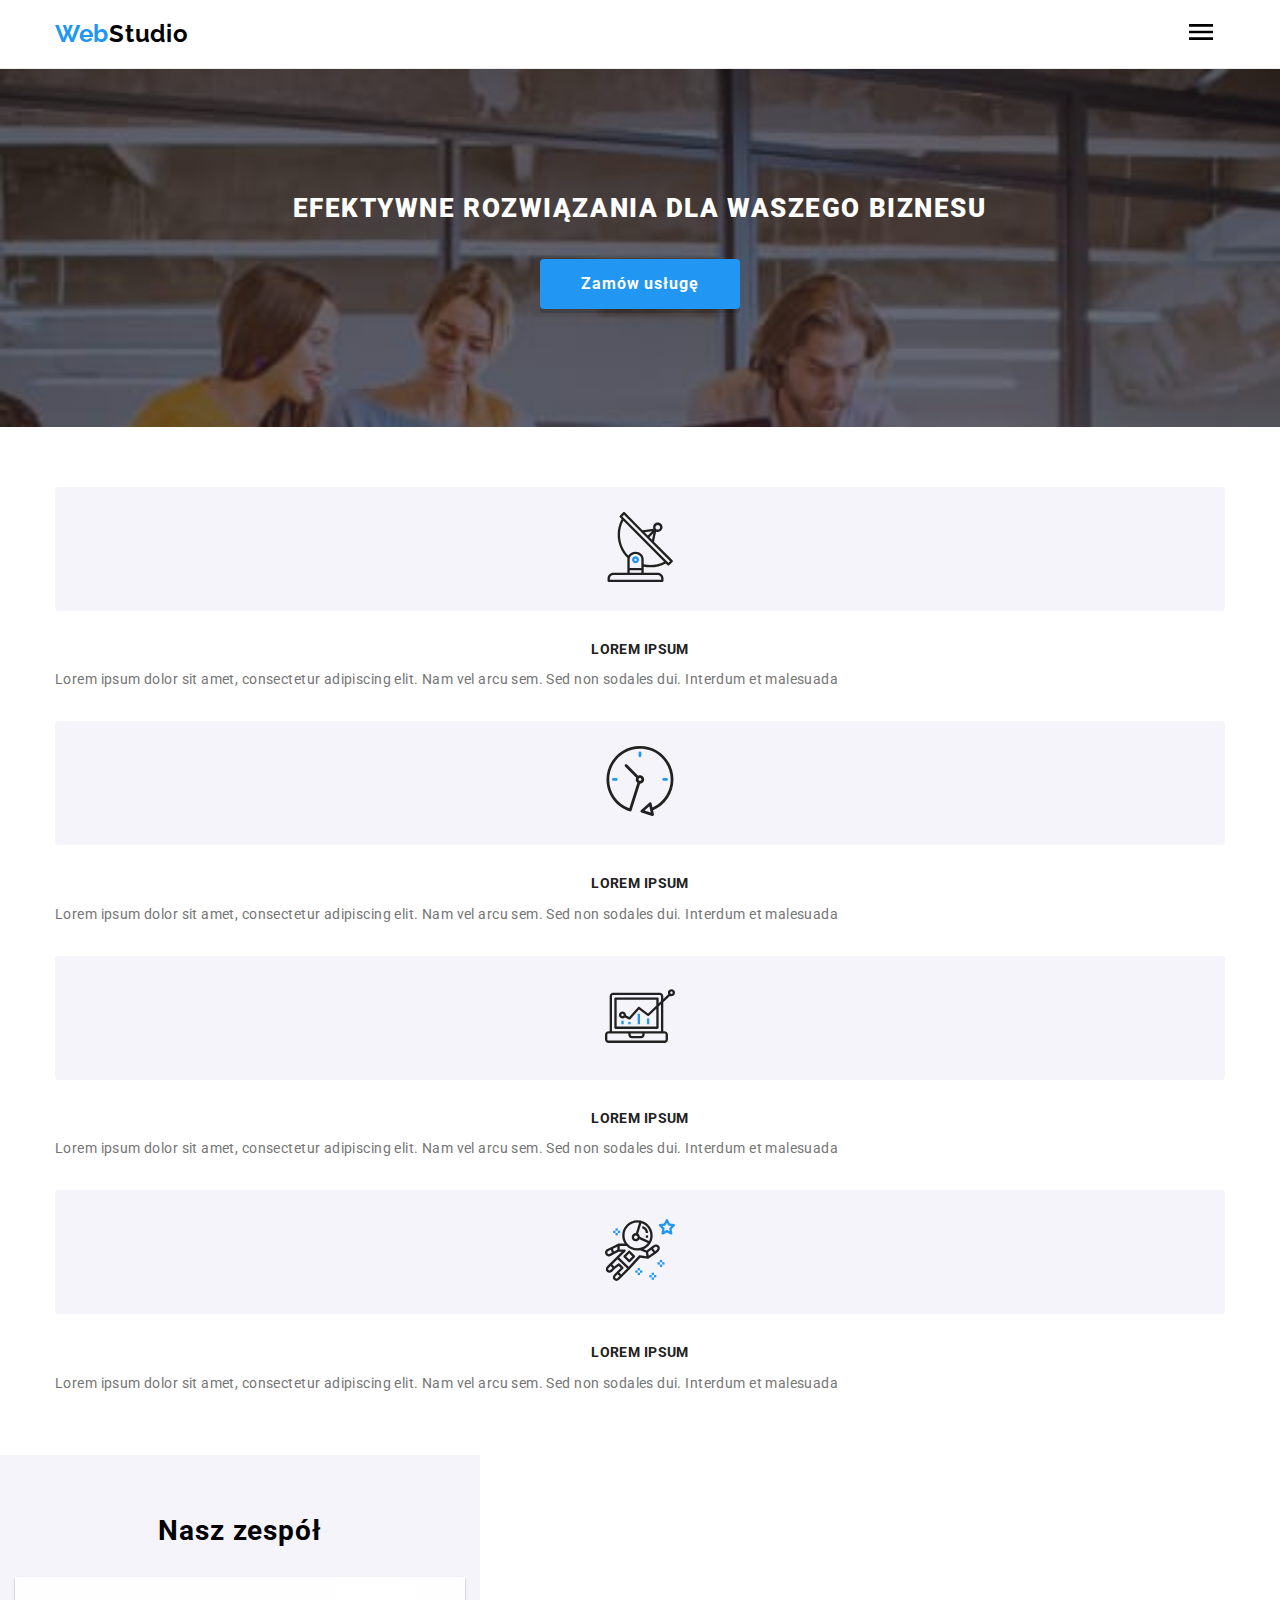
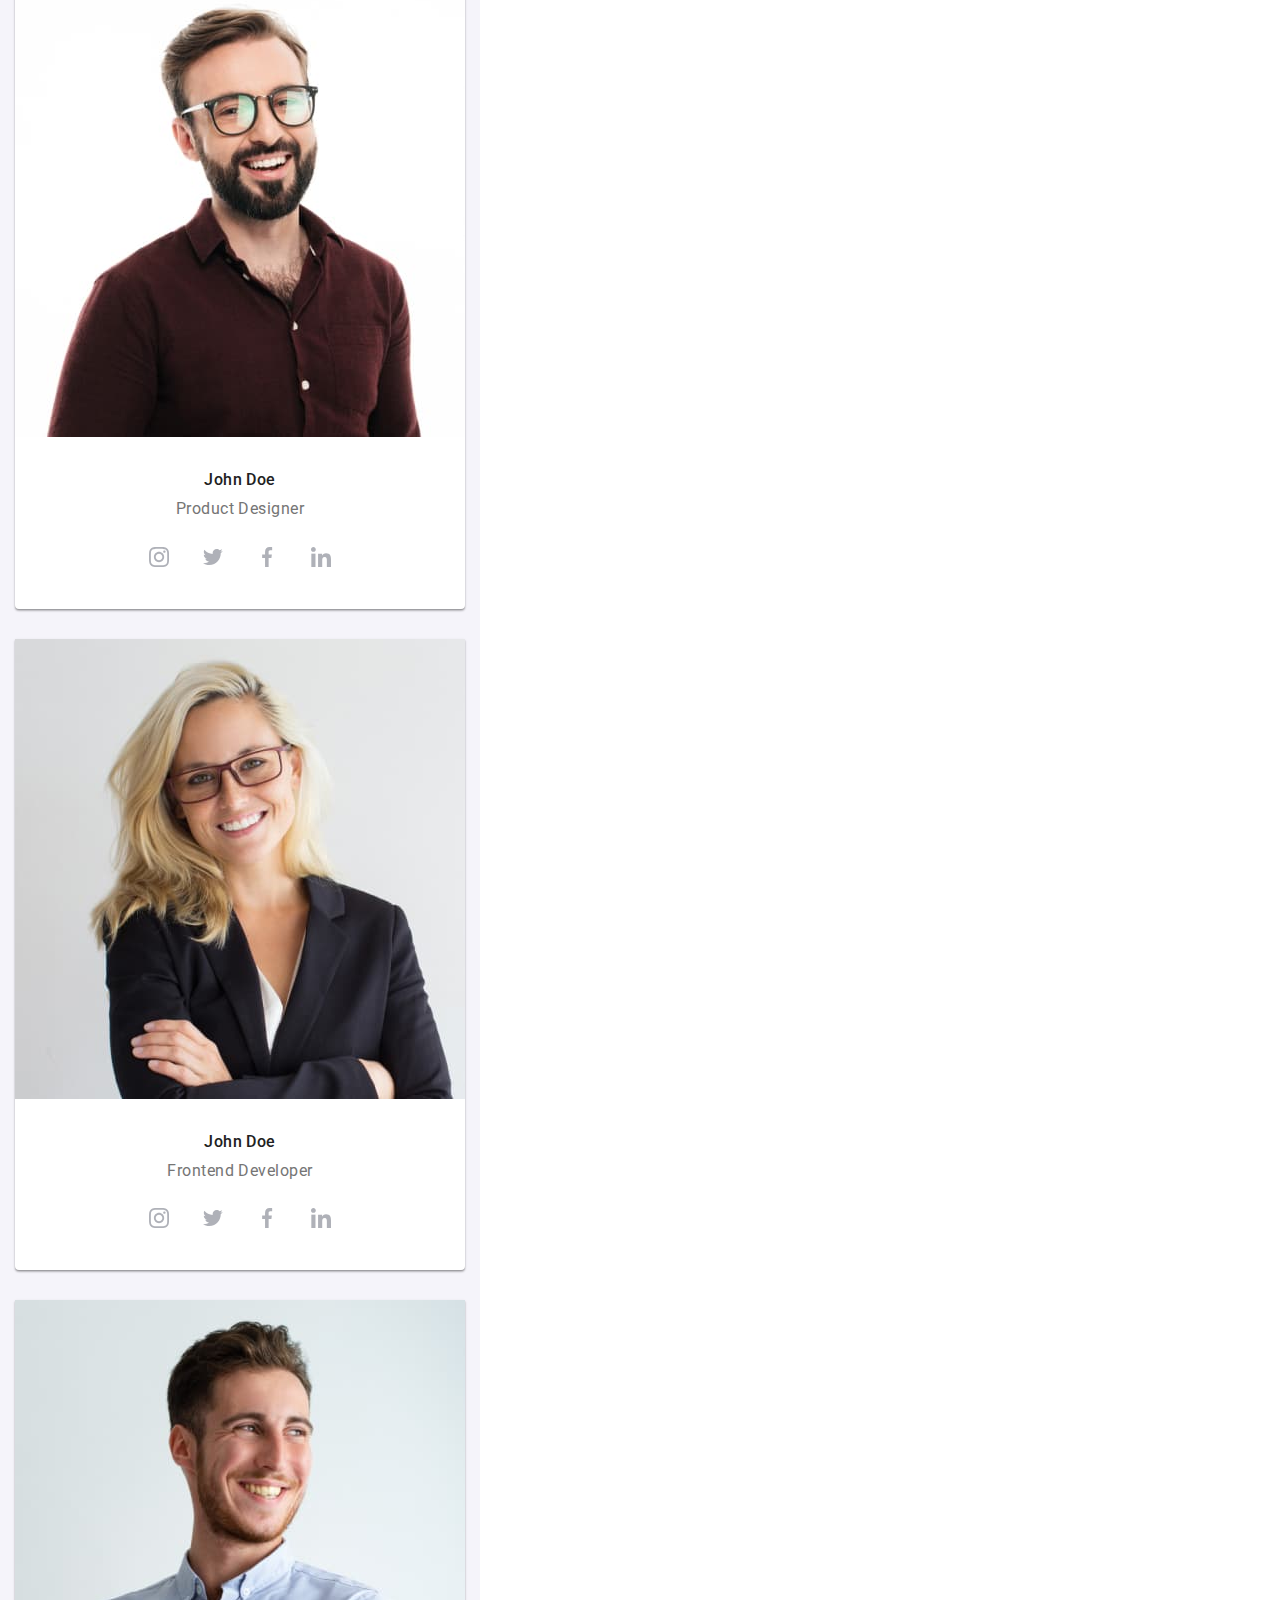
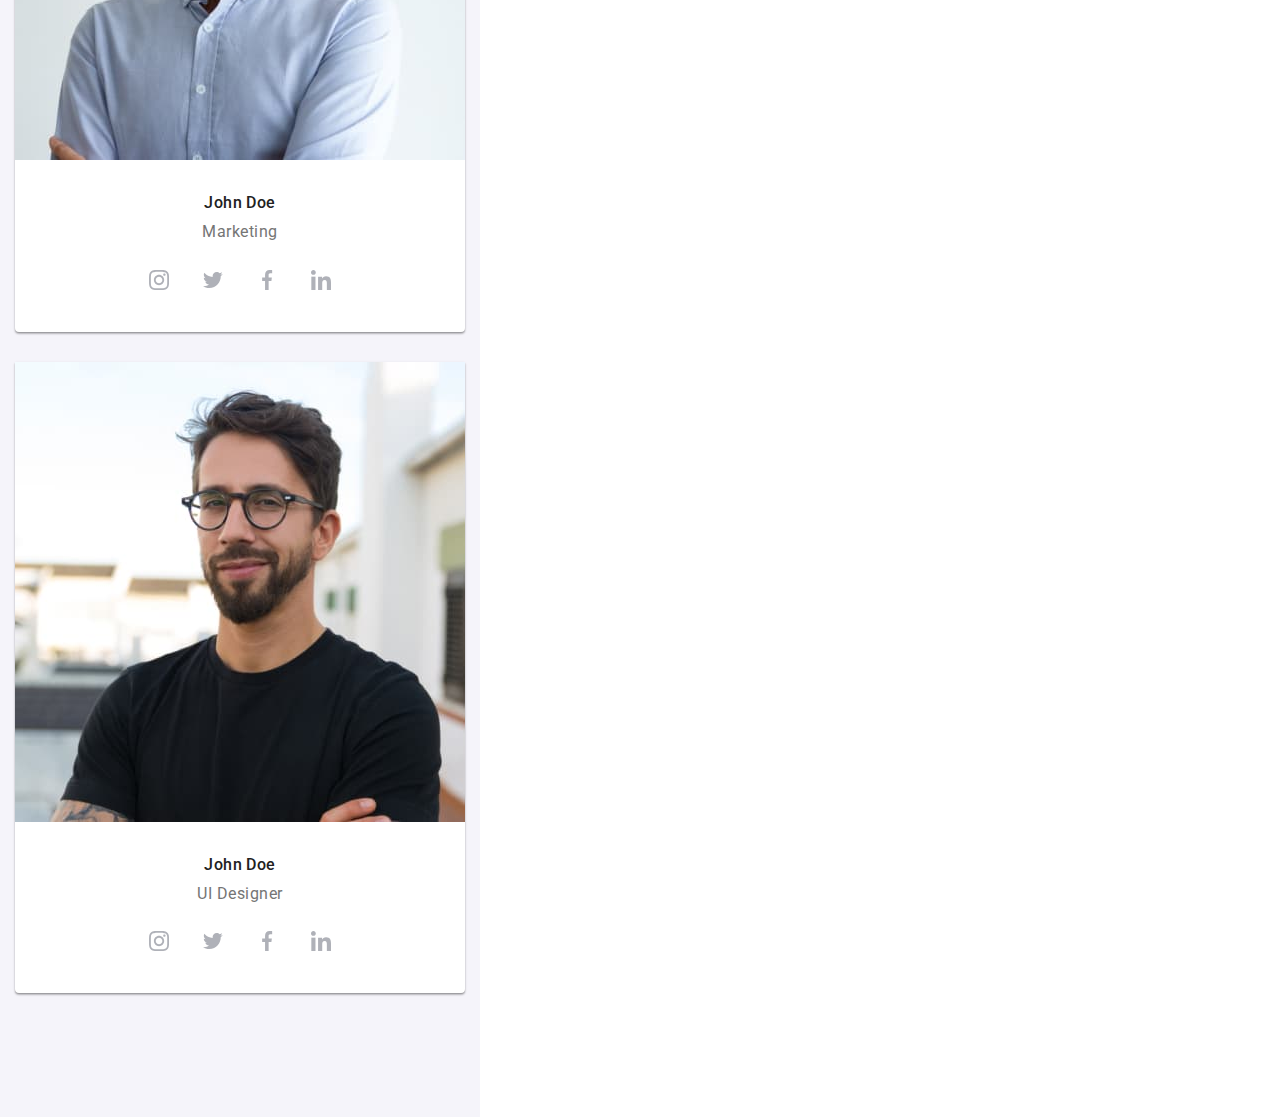
==== index.html @ ef27c28a "commit" ====
<!DOCTYPE html>
<html lang="pl">
  <head>
    <meta charset="UTF-8" />
    <meta http-equiv="X-UA-Compatible" content="IE=edge" />
    <meta name="viewport" content="width=device-width, initial-scale=1.0" />
    <link href="css/main.min.css" rel="stylesheet" />
    <link
      href="https://fonts.googleapis.com/css2?family=Raleway:wght@700&family=Roboto:wght@400;500;700;900&display=swap"
      rel="stylesheet"
    />

    <title>WebStudio</title>
  </head>
  <body>
    <header>
      <section class="header-section">
        <div class="container">
          <div class="page-header">
            <ul class="navigation">
              <li class="navigation__item">
                <a class="logo" href="index.html"><span>Web</span>Studio</a>
              </li>
              <li class="navigation__item">
                <a class="nav-link current" href="index.html">Agencja</a>
              </li>
              <li class="navigation__item">
                <a class="nav-link" href="portfolio.html">Portfolio</a>
              </li>
              <li class="navigation__item">
                <a class="nav-link" href="kontakt.html">Kontakt</a>
              </li>
            </ul>
            <ul class="contacts">
              <li class="contact__block">
                <a class="contact"
                  ><svg class="contacts__icon" width="16px" height="12px">
                    <use href="./images/icons.svg#icon-envelope"></use>
                  </svg>
                  info@devstudio.com
                </a>
              </li>
              <li class="contact__block">
                <a class="contact"
                  ><svg class="contacts__icon" width="10px" height="16px">
                    <use href="./images/icons.svg#icon-smartphone"></use></svg
                  >+48 111 111 111</a
                >
              </li>
            </ul>
            <div class="navigation__icon__box">
              <svg class="navigation__icon" width="24px" height="16px">
                <use href="./images/icons.svg#nav-icon"></use>
              </svg>
            </div>
          </div>
        </div>
      </section>
    </header>
    <main>
      <section class="main-header-section">
        <div class="container">
          <div class="main-advertisment">
            <h1 class="main-advertisment__header">
              EFEKTYWNE ROZWIĄZANIA DLA WASZEGO BIZNESU
            </h1>
            <button class="main-advertisment__button" data-modal-open>
              Zamów usługę
            </button>
          </div>
        </div>
      </section>
      <section class="post-section">
        <div class="container">
          <ul class="post-list">
            <li class="post">
              <div class="post__icon-background">
                <svg class="post__icon" width="70px" height="70px">
                  <use href="./images/icons.svg#icon-satelite"></use>
                </svg>
              </div>
              <h3 class="post__title">LOREM IPSUM</h3>
              <p class="post__text">
                Lorem ipsum dolor sit amet, consectetur adipiscing elit. Nam vel
                arcu sem. Sed non sodales dui. Interdum et malesuada
              </p>
            </li>
            <li class="post">
              <div class="post__icon-background">
                <svg class="post__icon" width="70px" height="70px">
                  <use href="./images/icons.svg#icon-clock"></use>
                </svg>
              </div>
              <h3 class="post__title">LOREM IPSUM</h3>
              <p class="post__text">
                Lorem ipsum dolor sit amet, consectetur adipiscing elit. Nam vel
                arcu sem. Sed non sodales dui. Interdum et malesuada
              </p>
            </li>
            <li class="post">
              <div class="post__icon-background">
                <svg class="post__icon" width="70px" height="70px">
                  <use href="./images/icons.svg#icon-diagram"></use>
                </svg>
              </div>
              <h3 class="post__title">LOREM IPSUM</h3>
              <p class="post__text">
                Lorem ipsum dolor sit amet, consectetur adipiscing elit. Nam vel
                arcu sem. Sed non sodales dui. Interdum et malesuada
              </p>
            </li>
            <li class="post">
              <div class="post__icon-background">
                <svg class="post__icon" width="70px" height="70px">
                  <use href="./images/icons.svg#icon-astronaut"></use>
                </svg>
              </div>
              <h3 class="post__title">LOREM IPSUM</h3>
              <p class="post__text">
                Lorem ipsum dolor sit amet, consectetur adipiscing elit. Nam vel
                arcu sem. Sed non sodales dui. Interdum et malesuada
              </p>
            </li>
          </ul>
        </div>
      </section>
      <section class="our-job-section">
        <div class="container">
          <div class="our-job-section__block">
            <h2 class="section-title">Czym się zajmujemy</h2>
            <ul class="our-job-section__images-list">
              <li class="image-block">
                <figure>
                  <figcaption class="image-block__title-box">
                    <h3 class="image-block__title-box__text">
                      APLIKACJE KOMPUTEROWE
                    </h3>
                  </figcaption>
                  <img
                    src="images/img.jpg"
                    alt="Dłonie piszące kod na klawiaturze, który jest widoczny na ekranach w tle"
                    width="370"
                    height="294"
                  />
                </figure>
              </li>
              <li class="image-block">
                <figure>
                  <figcaption class="image-block__title-box">
                    <h3 class="image-block__title-box__text">
                      APLIKACJE MOBILNE
                    </h3>
                  </figcaption>
                  <img
                    src="images/box2.jpg"
                    alt="Osoba trzymająca telefon, w tle ekrany komputerów"
                    width="370"
                    height="294"
                  />
                </figure>
              </li>
              <li class="image-block">
                <figure>
                  <figcaption class="image-block__title-box">
                    <h3 class="image-block__title-box__text">
                      ROZWIĄZANIA GRAFICZNE
                    </h3>
                  </figcaption>
                  <img
                    src="images/box3.jpg"
                    alt="Tablet wyświetlający paletę kolorów"
                    width="370"
                    height="294"
                  />
                </figure>
              </li>
            </ul>
          </div>
        </div>
      </section>
      <section class="our-team-section">
        <div class="container">
          <div class="our-team-section__block">
            <h2 class="our-team-section__title">Nasz zespół</h2>
            <ul class="team-list">
              <li class="teammate-box">
                <figure>
                  <img
                    class="teammate-box__photo"
                    src="images/our-team/pdesignerx1.jpg"
                    srcset="images/our-team/pdesignerx2.jpg 2x"
                    alt="Mężczyzna z brodą w okularach i koszuli na białym tle"
                  />
                  <figcaption>
                    <p class="teammate-box__name">John Doe</p>
                    <p class="teammate-box__job">Product Designer</p>
                  </figcaption>
                  <div class="socialmedia">
                    <div class="socialmedia__background">
                      <svg
                        class="socialmedia__background__icon"
                        width="20px"
                        height="20px"
                      >
                        <use href="./images/icons.svg#icon-instagram"></use>
                      </svg>
                    </div>
                    <div class="socialmedia__background">
                      <svg
                        class="socialmedia__background__icon"
                        width="20px"
                        height="20px"
                      >
                        <use href="./images/icons.svg#icon-twitter"></use>
                      </svg>
                    </div>
                    <div class="socialmedia__background">
                      <svg
                        class="socialmedia__background__icon"
                        width="20px"
                        height="20px"
                      >
                        <use href="./images/icons.svg#icon-facebook"></use>
                      </svg>
                    </div>
                    <div class="socialmedia__background">
                      <svg
                        class="socialmedia__background__icon"
                        width="20px"
                        height="20px"
                      >
                        <use href="./images/icons.svg#icon-linkedin"></use>
                      </svg>
                    </div>
                  </div>
                </figure>
              </li>
              <li class="teammate-box">
                <figure>
                  <img
                    class="teammate-box__photo"
                    src="images/our-team/frontendx1.jpg"
                    srcset="images/our-team/frontendx2.jpg 2x"
                    alt="Kobieta o długich blond włosach w okularach i marynarce"
                  />
                  <figcaption>
                    <p class="teammate-box__name">John Doe</p>
                    <p class="teammate-box__job">Frontend Developer</p>
                  </figcaption>
                  <div class="socialmedia">
                    <div class="socialmedia__background">
                      <svg
                        class="socialmedia__background__icon"
                        width="20px"
                        height="20px"
                      >
                        <use href="./images/icons.svg#icon-instagram"></use>
                      </svg>
                    </div>
                    <div class="socialmedia__background">
                      <svg
                        class="socialmedia__background__icon"
                        width="20px"
                        height="20px"
                      >
                        <use href="./images/icons.svg#icon-twitter"></use>
                      </svg>
                    </div>
                    <div class="socialmedia__background">
                      <svg
                        class="socialmedia__background__icon"
                        width="20px"
                        height="20px"
                      >
                        <use href="./images/icons.svg#icon-facebook"></use>
                      </svg>
                    </div>
                    <div class="socialmedia__background">
                      <svg
                        class="socialmedia__background__icon"
                        width="20px"
                        height="20px"
                      >
                        <use href="./images/icons.svg#icon-linkedin"></use>
                      </svg>
                    </div>
                  </div>
                </figure>
              </li>
              <li class="teammate-box">
                <figure>
                  <img
                    class="teammate-box__photo"
                    src="images/our-team/marketingx1.jpg"
                    srcset="images/our-team/marketingx2.jpg 2x"
                    alt="Mężczyzna w eleganckiej błękitnej koszuli"
                  />
                  <figcaption>
                    <p class="teammate-box__name">John Doe</p>
                    <p class="teammate-box__job">Marketing</p>
                  </figcaption>
                  <div class="socialmedia">
                    <div class="socialmedia__background">
                      <svg
                        class="socialmedia__background__icon"
                        width="20px"
                        height="20px"
                      >
                        <use href="./images/icons.svg#icon-instagram"></use>
                      </svg>
                    </div>
                    <div class="socialmedia__background">
                      <svg
                        class="socialmedia__background__icon"
                        width="20px"
                        height="20px"
                      >
                        <use href="./images/icons.svg#icon-twitter"></use>
                      </svg>
                    </div>
                    <div class="socialmedia__background">
                      <svg
                        class="socialmedia__background__icon"
                        width="20px"
                        height="20px"
                      >
                        <use href="./images/icons.svg#icon-facebook"></use>
                      </svg>
                    </div>
                    <div class="socialmedia__background">
                      <svg
                        class="socialmedia__background__icon"
                        width="20px"
                        height="20px"
                      >
                        <use href="./images/icons.svg#icon-linkedin"></use>
                      </svg>
                    </div>
                  </div>
                </figure>
              </li>
              <li class="teammate-box">
                <figure>
                  <img
                    class="teammate-box__photo"
                    src="images/our-team/uidesignerx1.jpg"
                    srcset="images/our-team/uidesignerx2.jpg x2"
                    alt="Mężczyzna w okularach i czarnej koszulce"
                  />
                  <figcaption>
                    <p class="teammate-box__name">John Doe</p>
                    <p class="teammate-box__job">UI Designer</p>
                  </figcaption>
                  <div class="socialmedia">
                    <div class="socialmedia__background">
                      <svg
                        class="socialmedia__background__icon"
                        width="20px"
                        height="20px"
                      >
                        <use href="./images/icons.svg#icon-instagram"></use>
                      </svg>
                    </div>
                    <div class="socialmedia__background">
                      <svg
                        class="socialmedia__background__icon"
                        width="20px"
                        height="20px"
                      >
                        <use href="./images/icons.svg#icon-twitter"></use>
                      </svg>
                    </div>
                    <div class="socialmedia__background">
                      <svg
                        class="socialmedia__background__icon"
                        width="20px"
                        height="20px"
                      >
                        <use href="./images/icons.svg#icon-facebook"></use>
                      </svg>
                    </div>
                    <div class="socialmedia__background">
                      <svg
                        class="socialmedia__background__icon"
                        width="20px"
                        height="20px"
                      >
                        <use href="./images/icons.svg#icon-linkedin"></use>
                      </svg>
                    </div>
                  </div>
                </figure>
              </li>
            </ul>
          </div>
        </div>
      </section>
      <!-- <section class="our-customers-section">
        <div class="container">
          <h2 class="section-title">Nasi klienci</h2>
          <ul class="our-customers">
            <li class="customer-background">
              <div class="customer-block">
                <svg class="customer-block__icon" width="41px" height="46.7px">
                  <use href="./images/icons.svg#icon-company1"></use>
                </svg>
              </div>
            </li>
            <li class="customer-background">
              <div class="customer-block">
                <svg class="customer-block__icon" width="40px" height="52px">
                  <use href="./images/icons.svg#icon-company2"></use>
                </svg>
              </div>
            </li>
            <li class="customer-background">
              <div class="customer-block">
                <svg
                  class="customer-block__icon"
                  width="43.46px"
                  height="41.18px"
                >
                  <use href="./images/icons.svg#icon-company3"></use>
                </svg>
              </div>
            </li>
            <li class="customer-background">
              <div class="customer-block">
                <svg
                  class="customer-block__icon"
                  width="84.44px"
                  height="40.62px"
                >
                  <use href="./images/icons.svg#icon-company4"></use>
                </svg>
              </div>
            </li>
            <li class="customer-background">
              <div class="customer-block">
                <svg
                  class="customer-block__icon"
                  width="62.54px"
                  height="45.43px"
                >
                  <use href="./images/icons.svg#icon-company5"></use>
                </svg>
              </div>
            </li>
            <li class="customer-background">
              <div class="customer-block">
                <svg
                  class="customer-block__icon"
                  width="93.79px"
                  height="43.93px"
                >
                  <use href="./images/icons.svg#icon-company6"></use>
                </svg>
              </div>
            </li>
          </ul>
        </div>
      </section> -->
    
    </main>
    <!-- <footer>
      <section class="footer-section">
        <div class="container">
          <div class="footer">
            <div class="footer__block">
              <div class="footer__column">
                <a class="footer__logo" href="index.html"
                  ><span>Web</span>Studio</a
                >
                <address class="footer__address">
                  m. Warszawa, Aleje Jerozolimskie 21
                </address>
                <a class="footer__link" href="mailto:info@example.com"
                  >info@example.com</a
                >
                <a class="footer__link" href="tel:+48111111111"
                  >+48 111 111 111</a
                >
              </div>
              <div class="footer__column">
                <h3 class="footer__column__title">DOŁĄCZ DO NAS</h3>
                <ul class="footer__socialmedia-list">
                  <li class="footer__socialmedia__background">
                    <svg
                      class="footer__socialmedia__background__icon"
                      width="20px"
                      height="20px"
                    >
                      <use href="./images/icons.svg#icon-instagram"></use>
                    </svg>
                  </li>
                  <li class="footer__socialmedia__background">
                    <svg
                      class="footer__socialmedia__background__icon"
                      width="20px"
                      height="20px"
                    >
                      <use href="./images/icons.svg#icon-twitter"></use>
                    </svg>
                  </li>
                  <li class="footer__socialmedia__background">
                    <svg
                      class="footer__socialmedia__background__icon"
                      width="20px"
                      height="20px"
                    >
                      <use href="./images/icons.svg#icon-facebook"></use>
                    </svg>
                  </li>
                  <li class="footer__socialmedia__background">
                    <svg
                      class="footer__socialmedia__background__icon"
                      width="20px"
                      height="20px"
                    >
                      <use href="./images/icons.svg#icon-linkedin"></use>
                    </svg>
                  </li>
                </ul>
              </div>
              <form name="newsletter-form">
                <label>
                  <span class="newsletter-form__name"
                    >ZAPISZ SIĘ DO NEWSLETTERA</span
                  >
                  <input
                    class="newsletter-form__input"
                    type="email"
                    name="email"
                    placeholder="E-mail"
                    required
                  />
                </label>
                <button class="newsletter-form__submit-button" type="submit">
                  <div class="newsletter-form__submit-button__block">
                    <span class="newsletter-form__submit-button__text"
                      >Zapisz się</span
                    >
                    <div class="newsletter-form__sumbit-icon-block">
                      <svg width="24px" height="24px">
                        <use href="./images/icons.svg#icon-icon-send"></use>
                      </svg>
                    </div>
                  </div>
                </button>
              </form>
            </div>
          </div>
        </div>
      </section>
    </footer>
    <div class="backdrop is-hidden" data-modal>
      <div class="modal">
        <button type="button" class="close-btn" data-modal-close>
          <svg width="18px" height="18px">
            <use href="./images/icons.svg#icon-cross"></use>
          </svg>
        </button>
        <form name="form-input-data">
          <fieldset class="modal-form">
            <legend class="modal-form__header">
              Zostaw swoje dane w formularzu poniżej
            </legend>
            <ul>
              <li class="modal-form__list-item">
                <label class="modal-form__input-name"
                  ><span class="modal-form__textarea-name">Imie</span>
                  <svg
                    class="modal-form__textarea-icon"
                    width="18px"
                    height="18px"
                  >
                    <use
                      href="./images/icons.svg#icon-person-black-18dp-1"
                    ></use>
                  </svg>
                  <input
                    required
                    class="modal-form__input-textarea"
                    name="name"
                    type="text"
                    maxlength="20"
                    minlength="3"
                  />
                </label>
              </li>
              <li class="modal-form__list-item">
                <label class="modal-form__input-name"
                  ><span class="modal-form__textarea-name">Telefon</span
                  ><svg
                    class="modal-form__textarea-icon"
                    width="18px"
                    height="18px"
                  >
                    <use
                      href="./images/icons.svg#icon-phone-black-18dp-1"
                    ></use>
                  </svg>
                  <input
                    required
                    class="modal-form__input-textarea"
                    name="phone"
                    type="tel"
                    pattern="[0-9]{9}"
                    title="Prosze używać tylko liczb od 0 do 9"
                  />
                </label>
              </li>
              <li class="modal-form__list-item">
                <label class="modal-form__input-name"
                  ><span class="modal-form__textarea-name">Email</span
                  ><svg
                    class="modal-form__textarea-icon"
                    width="18px"
                    height="18px"
                  >
                    <use
                      href="./images/icons.svg#icon-email-black-18dp-1"
                    ></use>
                  </svg>
                  <input
                    required
                    class="modal-form__input-textarea"
                    name="email"
                    type="email"
                /></label>
              </li>
              <li class="modal-form__list-item">
                <label class="modal-form__input-name">
                  <span class="modal-form__textarea-name">Komentarz</span>
                  <textarea
                    class="modal-form__commentarea"
                    name="comment"
                    placeholder="Wprowadź tekst"
                  ></textarea>
                </label>
              </li>
            </ul>
            <label class="modal-checkbox">
              <span class="modal-checkbox__text"
                >Oświadczam iż akceptuję
                <a href="" class="modal-checkbox__link">Regulamin</a> i
                <a href="" class="modal-checkbox__link">Politykę Prywatności</a
                >.</span
              >
              <input
                required
                class="modal-checkbox__icon-check"
                type="checkbox"
                name="privacy-policy"
                value="Oświadczam iż akceptuję Regulamin i Politykę Prywatności."
              />

              <span class="modal-checkbox__checkmark">
                <svg class="modal-checkbox__icon" width="16px" height="15px">
                  <use href="./images/icons.svg#icon-icon-check"></use>
                </svg> </span
              ><span class="modal-checkbox__invalid-message">
                Proszę zapoznać się z Regulaminem i Polityką Prywatności oraz
                zaznaczyć pole aby kontynuować.
              </span>
            </label>
            <div class="modal-form__submit-button__block">
              <button type="submit" class="modal-form__submit-button">
                Wyślij
              </button>
            </div>
          </fieldset>
        </form>
      </div>
    </div>
    <script src="./js/modal.js"></script>
    <script src="./js/mobile-menu.js"></script> -->
  </body>
</html>
---- css/main.min.css ----
* {
  box-sizing: border-box;
  list-style: none;
  text-decoration: none;
  margin: 0;
  padding: 0;
}

body {
  font-family: "Roboto", sans-serif;
  color: black;
}

.container {
  max-width: 100%;
  padding-left: 15px;
  padding-right: 15px;
  margin-left: auto;
  margin-right: auto;
}

@media screen and (min-width: 480px) {
  .container {
    max-width: 480px;
  }
}
@media screen and (min-width: 768px) {
  .container {
    max-width: 768px;
  }
}
@media screen and (min-width: 1200px) {
  .container {
    max-width: 1200px;
  }
}
.nav-link {
  display: none;
}

.contact {
  display: none;
}

.logo {
  font-family: "Raleway", sans-serif;
  font-size: 24px;
  font-weight: 700;
  line-height: 1.1741666667;
  color: black;
  letter-spacing: 0.03em;
}
.logo span {
  color: #2196f3;
}

.page-header {
  display: flex;
  justify-content: space-between;
  align-items: center;
  padding: 16px 0;
}

.navigation__icon {
  margin: 8px 12px;
}
.navigation__icon:hover,
.navigation__icon :focus {
  fill: #2196f3;
  transition-property: fill;
  transition-timing-function: cubic-bezier(0.4, 0, 0.2, 1);
  transition-duration: 250ms;
}

.header-section {
  border-bottom: solid #ececec 1px;
}

.main-header-section {
  background-color: #2f303a;
  text-align: center;
  justify-content: center;
  display: flex;
  background-size: cover;
  background-repeat: no-repeat;
  background-image: linear-gradient(to bottom, rgba(47, 48, 58, 0.4), rgba(47, 48, 58, 0.4)), url(../images/main-adv/Main-adv-x1.jpg);
}

.main-advertisment {
  padding: 118px 0;
  text-align: center;
}
.main-advertisment__header {
  color: #ffffff;
  font-family: "Roboto", sans-serif;
  font-size: 26px;
  font-weight: 900;
  line-height: 1.6153846154;
  letter-spacing: 0.06em;
  padding-bottom: 30px;
  padding-left: 42px;
  padding-right: 43px;
}
.main-advertisment__button {
  background-color: #2196f3;
  font-size: 16px;
  line-height: 1.875;
  font-weight: 700;
  font-family: "Roboto", sans-serif;
  border-radius: 4px;
  letter-spacing: 0.06em;
  text-align: center;
  color: #ffffff;
  border: none;
  box-shadow: 0px 4px rgba(0, 0, 0, 0.15);
  padding: 10px 41px 10px;
}

.post-section {
  background-color: #ffffff;
  padding-bottom: 60px;
}

.post-list {
  padding-top: 60px;
}

.post:not(:last-child) {
  padding-bottom: 30px;
}
.post__title {
  text-align: center;
  font-family: "Roboto", sans-serif;
  letter-spacing: 0.03em;
  font-weight: 700;
  font-size: 14px;
  line-height: 1.1721428571;
  color: #212121;
  padding-top: 30px;
  padding-bottom: 10px;
}
.post__text {
  font-family: "Roboto", sans-serif;
  color: #757575;
  font-size: 14px;
  font-weight: 400;
  line-height: 1.7142857143;
  letter-spacing: 0.03em;
}
.post__icon-background {
  background-color: #f5f4fa;
  border-radius: 4px;
  padding: 25px 0;
  text-align: center;
}

.our-job-section {
  display: none;
}

.team-list {
  padding-bottom: 94px;
}

.our-team-section {
  width: 480px;
  background-color: #f5f4fa;
}
.our-team-section__title {
  font-family: "Roboto", sans-serif;
  font-size: 28px;
  font-weight: 700;
  line-height: 1.1717857143;
  letter-spacing: 0.03em;
  text-align: center;
  padding-bottom: 30px;
  padding-top: 60px;
}

.teammate-box {
  background-color: #ffffff;
  border-bottom-left-radius: 4px;
  border-bottom-right-radius: 4px;
  box-shadow: 0px 2px 2px rgba(0, 0, 0, 0.2), 0px 1px 1px rgba(0, 0, 0, 0.14), 0px 1px 3px rgba(0, 0, 0, 0.12);
  margin-bottom: 30px;
  width: 450px;
}
.teammate-box:not(:last-child) {
  margin-right: 30px;
}
.teammate-box__photo {
  width: 450px;
  height: 460px;
}
.teammate-box__name {
  font-size: 16px;
  font-weight: 500;
  line-height: 1.171875;
  letter-spacing: 0.03em;
  color: #212121;
  text-align: center;
  padding-top: 30px;
}
.teammate-box__job {
  color: #757575;
  letter-spacing: 0.03em;
  line-height: 1.171875;
  font-size: 16px;
  text-align: center;
  padding-top: 10px;
  padding-bottom: 16px;
}

.socialmedia {
  display: flex;
  justify-content: center;
}
.socialmedia__background {
  border-radius: 50%;
  width: 44px;
  height: 44px;
  background-color: #ffffff;
  padding: 12px;
}
.socialmedia__background:not(:last-child) {
  margin-right: 10px;
  margin-bottom: 30px;
}
.socialmedia__background:hover .socialmedia__background__icon,
.socialmedia__background :focus .socialmedia__background__icon {
  fill: #ffffff;
  cursor: pointer;
  transition-timing-function: cubic-bezier(0.4, 0, 0.2, 1);
  transition-duration: 250ms;
  transition-property: fill;
}
.socialmedia__background:hover,
.socialmedia__background :focus {
  background-color: #2196f3;
  cursor: pointer;
  transition-timing-function: cubic-bezier(0.4, 0, 0.2, 1);
  transition-duration: 250ms;
  transition-property: background-color;
}
.socialmedia__background__icon {
  fill: #afb1b8;
}

.our-customers-section {
  width: 1600px;
  background-color: #ffffff;
}

.our-customers {
  display: flex;
  justify-content: center;
  padding-bottom: 70px;
}

.customer-background {
  display: flex;
  border: solid #afb1b8 1px;
  border-radius: 4px;
  width: 172px;
  height: 92px;
  justify-content: center;
}
.customer-background:not(:last-child) {
  margin-right: 30px;
}
.customer-background:hover .customer-block__icon,
.customer-background :focus .customer-block__icon {
  fill: #2196f3;
  cursor: pointer;
  transition-timing-function: cubic-bezier(0.4, 0, 0.2, 1);
  transition-duration: 250ms;
  transition-property: fill;
}
.customer-background:hover,
.customer-background :focus {
  border: solid #2196f3 1px;
  cursor: pointer;
  transition-timing-function: cubic-bezier(0.4, 0, 0.2, 1);
  transition-duration: 250ms;
  transition-property: border;
}

.customer-block {
  display: flex;
  width: 106px;
  height: 60px;
  justify-content: center;
  align-self: center;
}
.customer-block__icon {
  display: flex;
  justify-content: center;
  align-self: center;
  fill: #757575;
}

.footer-section {
  background-color: #2f303a;
  width: 1600px;
}

.footer {
  padding: 60px 15px;
}
.footer__logo {
  font-family: "Raleway", sans-serif;
  font-size: 26px;
  font-weight: 700;
  line-height: 1.1738461538;
  color: #ffffff;
  letter-spacing: 0.03em;
  padding-top: 60px;
}
.footer__logo span {
  color: #2196f3;
}
.footer__address {
  font-family: "Roboto", sans-serif;
  font-size: 14px;
  font-weight: 400;
  line-height: 1.7142857143;
  letter-spacing: 0.03em;
  color: white;
  font-style: normal;
  padding-top: 20px;
}
.footer__link {
  font-size: 14px;
  font-weight: 400;
  line-height: 1.7142857143;
  letter-spacing: 0.03em;
  color: rgba(255, 255, 255, 0.6);
  display: block;
  padding-top: 9px;
  font-family: "Roboto", sans-serif;
}
.footer__block {
  display: flex;
}
.footer__socialmedia-list {
  display: flex;
}
.footer__socialmedia__background {
  width: 44px;
  height: 44px;
  border-radius: 50%;
  background-color: rgba(255, 255, 255, 0.1);
  padding: 12px;
}
.footer__socialmedia__background__icon {
  fill: #ffffff;
}
.footer__socialmedia__background:hover .footer__socialmedia__background__icon,
.footer__socialmedia__background :focus .footer__socialmedia__background__icon {
  fill: #ffffff;
  cursor: pointer;
}
.footer__socialmedia__background:hover,
.footer__socialmedia__background :focus {
  background-color: #2196f3;
  cursor: pointer;
  transition-timing-function: cubic-bezier(0.4, 0, 0.2, 1);
  transition-duration: 250ms;
  transition-property: background-color;
}
.footer__socialmedia__background:not(:last-child) {
  margin-right: 10px;
}
.footer__column:not(:last-child) {
  padding-right: 70px;
}
.footer__column__title {
  font-family: "Roboto", sans-serif;
  font-size: 14px;
  font-weight: 700;
  letter-spacing: 0.03em;
  line-height: 1.1721428571;
  color: #ffffff;
  padding-bottom: 20px;
}

.newsletter-form__name {
  display: block;
  font-family: "Roboto", sans-serif;
  font-size: 14px;
  font-weight: 700;
  line-height: 1.1721428571;
  letter-spacing: 0.03em;
  color: #ffffff;
  padding-bottom: 20px;
}
.newsletter-form__input {
  font-family: "Roboto", sans-serif;
  font-size: 14px;
  font-weight: 400;
  line-height: 1.4285714286;
  letter-spacing: 0.03em;
  width: 358px;
  height: 50px;
  border-radius: 4px;
  background-color: transparent;
  border: solid rgba(255, 255, 255, 0.3019607843) 1px;
  box-shadow: 4px 0 4px rgba(0, 0, 0, 0.15);
  padding-left: 16px;
  color: #ffffff;
}
.newsletter-form__input::-moz-placeholder {
  color: rgba(255, 255, 255, 0.6);
  font-family: "Roboto", sans-serif;
  font-size: 14px;
  font-weight: 400;
  line-height: 1.4285714286;
  letter-spacing: 0.03em;
}
.newsletter-form__input:-ms-input-placeholder {
  color: rgba(255, 255, 255, 0.6);
  font-family: "Roboto", sans-serif;
  font-size: 14px;
  font-weight: 400;
  line-height: 1.4285714286;
  letter-spacing: 0.03em;
}
.newsletter-form__input::placeholder {
  color: rgba(255, 255, 255, 0.6);
  font-family: "Roboto", sans-serif;
  font-size: 14px;
  font-weight: 400;
  line-height: 1.4285714286;
  letter-spacing: 0.03em;
}
.newsletter-form__input:focus {
  outline: none;
  border: solid #2196f3 1px;
  transition-timing-function: cubic-bezier(0.4, 0, 0.2, 1);
  transition-duration: 250ms;
  transition-property: border;
}
.newsletter-form__submit-button {
  width: 200px;
  align-items: center;
  background-color: #2196f3;
  border-radius: 4px;
  margin-left: 12px;
  border: none;
  box-shadow: 4px 0 4px rgba(0, 0, 0, 0.15);
  cursor: pointer;
}
.newsletter-form__submit-button__text {
  color: #ffffff;
  font-family: "Roboto", sans-serif;
  font-size: 16px;
  font-weight: 700;
  line-height: 1.875;
  letter-spacing: 0.06em;
  text-align: center;
  padding-right: 24px;
  margin: 10px 0;
}
.newsletter-form__submit-button__block {
  display: inline-flex;
  align-items: center;
  justify-content: center;
}
.newsletter-form__submit-icon-block {
  display: inline-flex;
}

.button-section {
  width: 1600px;
}

.portfolio-section {
  width: 1600px;
}

.button {
  text-align: center;
  font-size: 16px;
  line-height: 1.625;
  letter-spacing: 0.03em;
  font-weight: 500;
  font-family: "Roboto", sans-serif;
  color: black;
  background-color: #f5f4fa;
  border: none;
  border-radius: 4px;
  cursor: pointer;
  padding: 6px 22px;
}
.button:hover,
.button :focus {
  background-color: #2196f3;
  color: #ffffff;
  border: none;
  box-shadow: 0px 2px 2px rgba(0, 0, 0, 0.12), 0px 1px 2px rgba(0, 0, 0, 0.08), 0px 3px 1px rgba(0, 0, 0, 0.08);
  transition-timing-function: cubic-bezier(0.4, 0, 0.2, 1);
  transition-duration: 250ms;
  transition-property: box-shadow, background-color;
}
.button:not(:last-child) {
  margin-right: 8px;
}

.buttons {
  padding: 94px 15px 50px 15px;
  margin-left: auto;
  margin-right: auto;
  justify-content: center;
  display: flex;
  background-color: #ffffff;
}

.project:not(:last-child) {
  padding-right: 30px;
}
.project:nth-child(3n) {
  padding-right: 0;
}
.project:nth-child(-n+6) {
  padding-bottom: 30px;
}
.project__card {
  background-color: #ffffff;
  position: relative;
  overflow: hidden;
}
.project__card:hover,
.project__card :focus {
  box-shadow: 1px 4px 6px rgba(0, 0, 0, 0.16), 0px 4px 4px rgba(0, 0, 0, 0.06), 0px 1px 1px rgba(0, 0, 0, 0.12);
  cursor: pointer;
  transition-timing-function: cubic-bezier(0.4, 0, 0.2, 1);
  transition-duration: 250ms;
  transition-property: box-shadow;
}
.project__card:hover .overlay,
.project__card :focus .overlay {
  transform: translateY(0);
}
.project__name {
  font-family: "Roboto", sans-serif;
  font-size: 18px;
  line-height: 2;
  font-weight: 700;
  letter-spacing: 0.06em;
  color: #212121;
  padding-top: 20px;
  padding-bottom: 4px;
  padding-left: 24px;
}
.project__type {
  font-family: "Roboto", sans-serif;
  font-size: 16px;
  font-weight: 400;
  line-height: 1.875;
  letter-spacing: 0.03em;
  color: #757575;
  padding-bottom: 20px;
  padding-left: 24px;
}
.project__border {
  border-bottom: 1px solid #eeeeee;
  border-right: 1px solid #eeeeee;
  border-left: 1px solid #eeeeee;
  position: relative;
  background-color: white;
}

.photo {
  display: block;
}

.overlay {
  background-color: rgba(33, 150, 243, 0.9);
  width: 370px;
  position: absolute;
  top: 0;
  left: 0;
  padding: 49px 45px 49px 24px;
  transform: translateY(148%);
  margin-bottom: 110px;
  transition-timing-function: cubic-bezier(0.4, 0, 0.2, 1);
  transition-duration: 250ms;
  transition-property: transform;
}
.overlay:focus,
.overlay :hover {
  transform: translateX(0);
}

.portfolio-card-description {
  color: #ffffff;
  font-family: "Roboto", sans-serif;
  font-size: 18px;
  font-weight: 400;
  line-height: 1.5555555556;
  letter-spacing: 0.03em;
}

.project-list {
  display: flex;
  flex-wrap: wrap;
}
.project-list__block {
  width: 1200px;
  justify-content: center;
  padding: 0 15px 94px 15px;
}

.backdrop {
  position: fixed;
  width: 100%;
  height: 1024px;
  left: 0px;
  top: 0px;
  transition: opacity 250ms linear, visibility 250ms linear;
  transition-timing-function: cubic-bezier(0.4, 0, 0.2, 1);
  background-color: rgba(0, 0, 0, 0.2);
  transition: opacity 250ms linear;
  transform: scale(1);
  height: 100%;
}

.modal {
  position: absolute;
  top: 50%;
  left: 50%;
  width: 528px;
  min-height: 581px;
  background-color: white;
  transform: translate(-50%, -50%);
  box-shadow: 0px 1px 3px rgba(0, 0, 0, 0.12), 0px 1px 1px rgba(0, 0, 0, 0.14), 0px 2px 1px rgba(0, 0, 0, 0.2);
  border-radius: 4px;
  padding: 0 40px;
}

.close-btn {
  background-color: white;
  position: absolute;
  width: 30px;
  height: 30px;
  border-radius: 50%;
  border: solid rgba(0, 0, 0, 0.1019607843) 1px;
  right: 8px;
  top: 7px;
  justify-content: center;
  cursor: pointer;
  display: flex;
  align-items: center;
}
.close-btn:hover {
  cursor: pointer;
  transform: scale(1.1);
  transition-timing-function: cubic-bezier(0.4, 0, 0.2, 1);
  transition-duration: 250ms;
  transition-property: transform;
}

.is-hidden {
  opacity: 0;
  visibility: hidden;
  pointer-events: none;
}

.modal-form {
  border: none;
  position: relative;
}
.modal-form__input-name {
  display: grid;
  position: relative;
}
.modal-form__header {
  font-family: "Roboto", sans-serif;
  font-size: 20px;
  font-weight: 700;
  line-height: 1.172;
  letter-spacing: 0.03em;
  text-align: center;
  padding-top: 40px;
  padding-bottom: 12px;
  color: #212121;
}
.modal-form__textarea-name {
  color: #757575;
  font-family: "Roboto", sans-serif;
  font-size: 12px;
  font-weight: 400;
  line-height: 1.1716666667;
  letter-spacing: 0.01em;
}
.modal-form__textarea-name:not(:last-child) {
  padding-bottom: 4px;
}
.modal-form__list-item:not(:first-child) {
  padding-top: 10px;
}
.modal-form__input-textarea {
  border: solid rgba(33, 33, 33, 0.2) 1px;
  border-radius: 4px;
  height: 40px;
  padding: 0 42px;
  color: #757575;
  font-family: "Roboto", sans-serif;
  font-size: 12px;
  font-weight: 400;
  line-height: 1.1716666667;
  letter-spacing: 0.01em;
}
.modal-form__input-textarea:focus {
  outline: none;
  border: solid #2196f3 1px;
  transition-timing-function: cubic-bezier(0.4, 0, 0.2, 1);
  transition-duration: 250ms;
  transition-property: border, fill;
}
.modal-form__commentarea {
  height: 120px;
  padding-top: 12px;
  resize: none;
  border: solid rgba(33, 33, 33, 0.2) 1px;
  border-radius: 4px;
  color: #757575;
  font-family: "Roboto", sans-serif;
  font-size: 12px;
  font-weight: 400;
  line-height: 1.1716666667;
  letter-spacing: 0.01em;
  padding: 12px 16px;
}
.modal-form__commentarea::-moz-placeholder {
  font-family: "Roboto", sans-serif;
  font-size: 12px;
  font-weight: 400;
  line-height: 1.1716666667;
  letter-spacing: 0.01em;
}
.modal-form__commentarea:-ms-input-placeholder {
  font-family: "Roboto", sans-serif;
  font-size: 12px;
  font-weight: 400;
  line-height: 1.1716666667;
  letter-spacing: 0.01em;
}
.modal-form__commentarea::placeholder {
  font-family: "Roboto", sans-serif;
  font-size: 12px;
  font-weight: 400;
  line-height: 1.1716666667;
  letter-spacing: 0.01em;
}
.modal-form__commentarea:focus {
  outline: none;
  border: solid #2196f3 1px;
  transition-timing-function: cubic-bezier(0.4, 0, 0.2, 1);
  transition-duration: 250ms;
  transition-property: border, fill;
}
.modal-form__submit-button {
  width: 200px;
  background-color: #2196f3;
  border-radius: 4px;
  color: #ffffff;
  font-family: var(--font-family);
  font-weight: 700;
  letter-spacing: 0.06em;
  line-height: 1.875;
  padding: 10px 0 10px 0;
  border: none;
  cursor: pointer;
}
.modal-form__submit-button__block {
  padding-top: 30px;
  text-align: center;
}
.modal-form__textarea-icon {
  fill: #212121;
  position: absolute;
  top: 29px;
  left: 12px;
}

.modal-checkbox {
  display: block;
  position: relative;
  cursor: pointer;
  margin-top: 20px;
}
.modal-checkbox__checkmark {
  height: 15px;
  width: 16px;
  background-color: #ffffff;
  border: 2px solid black;
  position: absolute;
  top: 4px;
  left: 14px;
  cursor: pointer;
  border-radius: 2px;
}
.modal-checkbox__icon {
  height: 15px;
  width: 16px;
  visibility: hidden;
}
.modal-checkbox__icon-check {
  visibility: hidden;
}
.modal-checkbox__icon-check:checked ~ .modal-checkbox__checkmark .modal-checkbox__icon {
  background-color: #2196f3;
  border: none;
  border-radius: 2px;
  visibility: visible;
  position: absolute;
  top: -2px;
  left: -2px;
}
.modal-checkbox__invalid-message {
  display: none;
}
.modal-checkbox__icon-check:invalid ~ .modal-checkbox__invalid-message {
  color: red;
  display: block;
  position: absolute;
  top: 25px;
  left: 10px;
  font-family: "Roboto", sans-serif;
  font-weight: 400;
  font-size: 12px;
  line-height: 1.7142857143;
  letter-spacing: 0.03em;
  color: red;
  margin-left: 3px;
  cursor: default;
  width: 420px;
  text-align: center;
}
.modal-checkbox__link {
  text-decoration: underline;
  cursor: pointer;
  color: #2196f3;
}
.modal-checkbox__text {
  font-family: "Roboto", sans-serif;
  font-weight: 400;
  font-size: 14px;
  line-height: 1.7142857143;
  letter-spacing: 0.03em;
  color: #757575;
  margin-left: 37px;
  cursor: default;
}/*# sourceMappingURL=main.min.css.map */
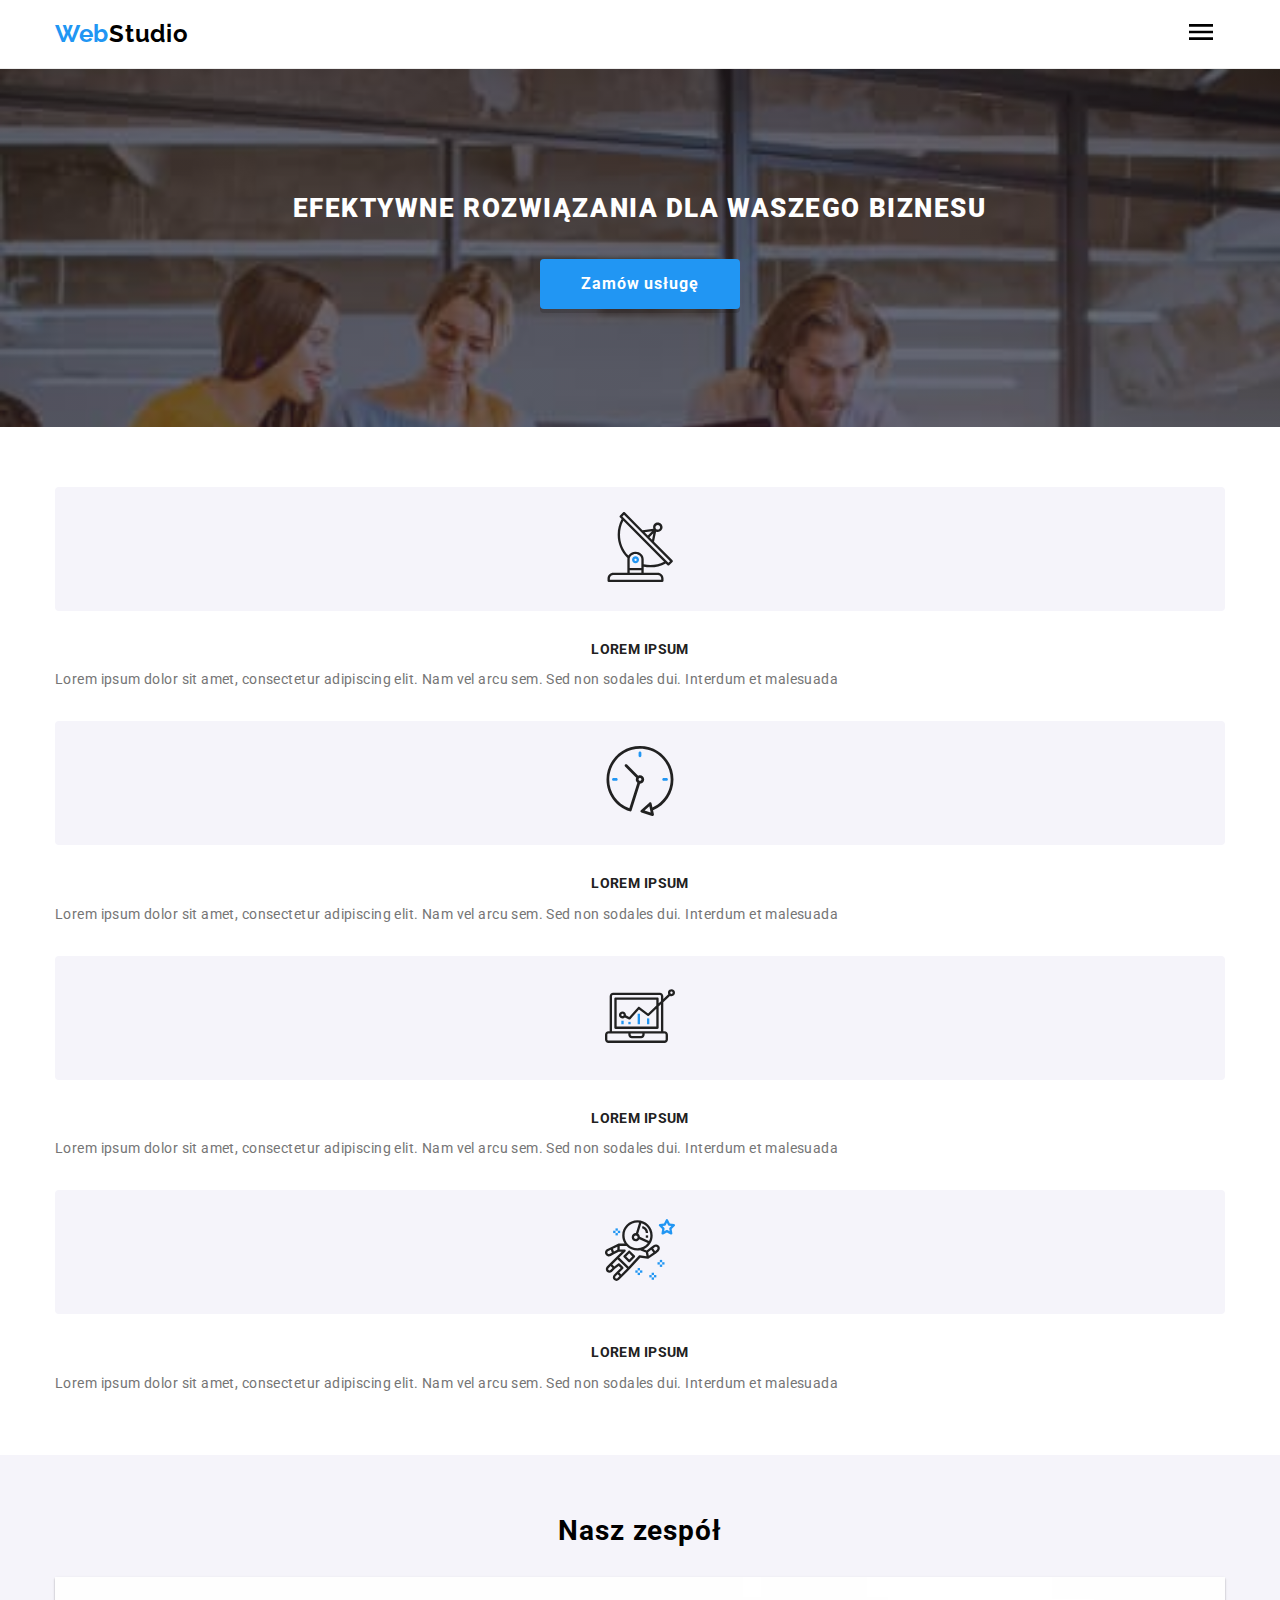
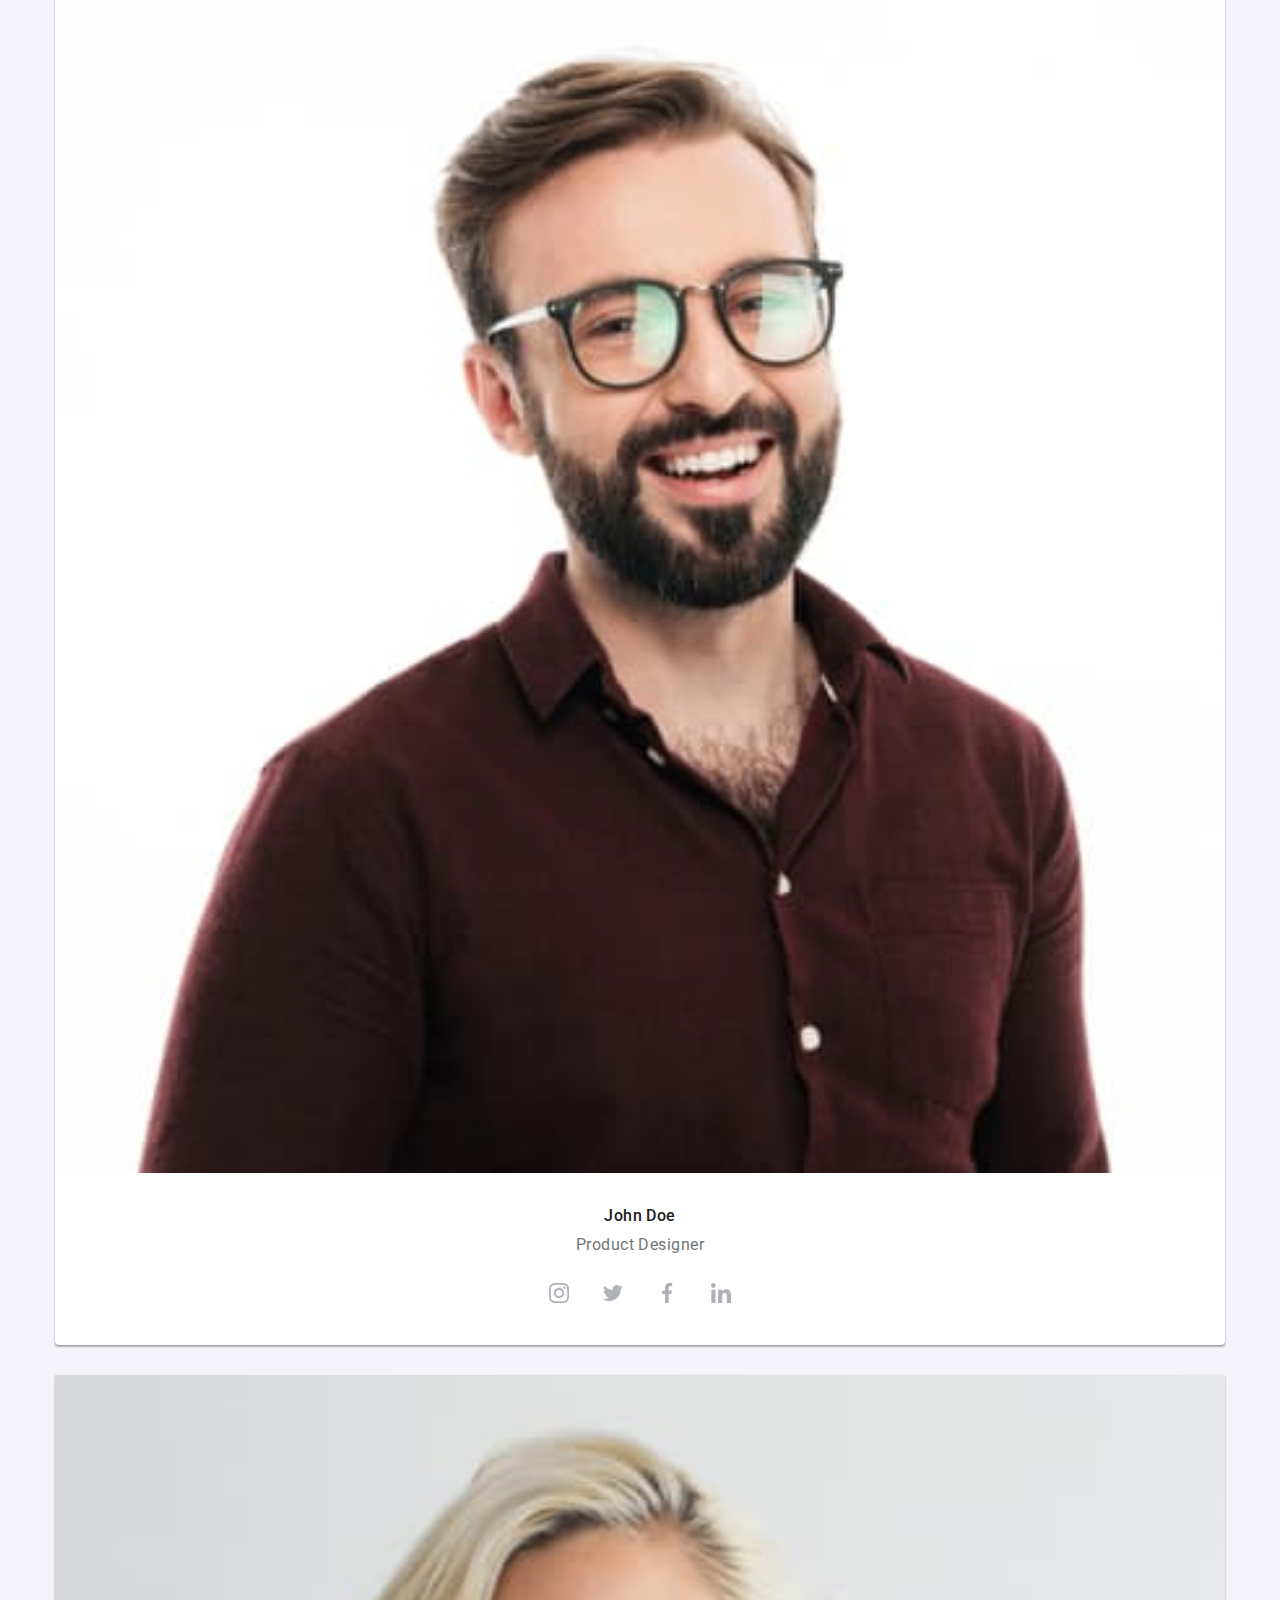
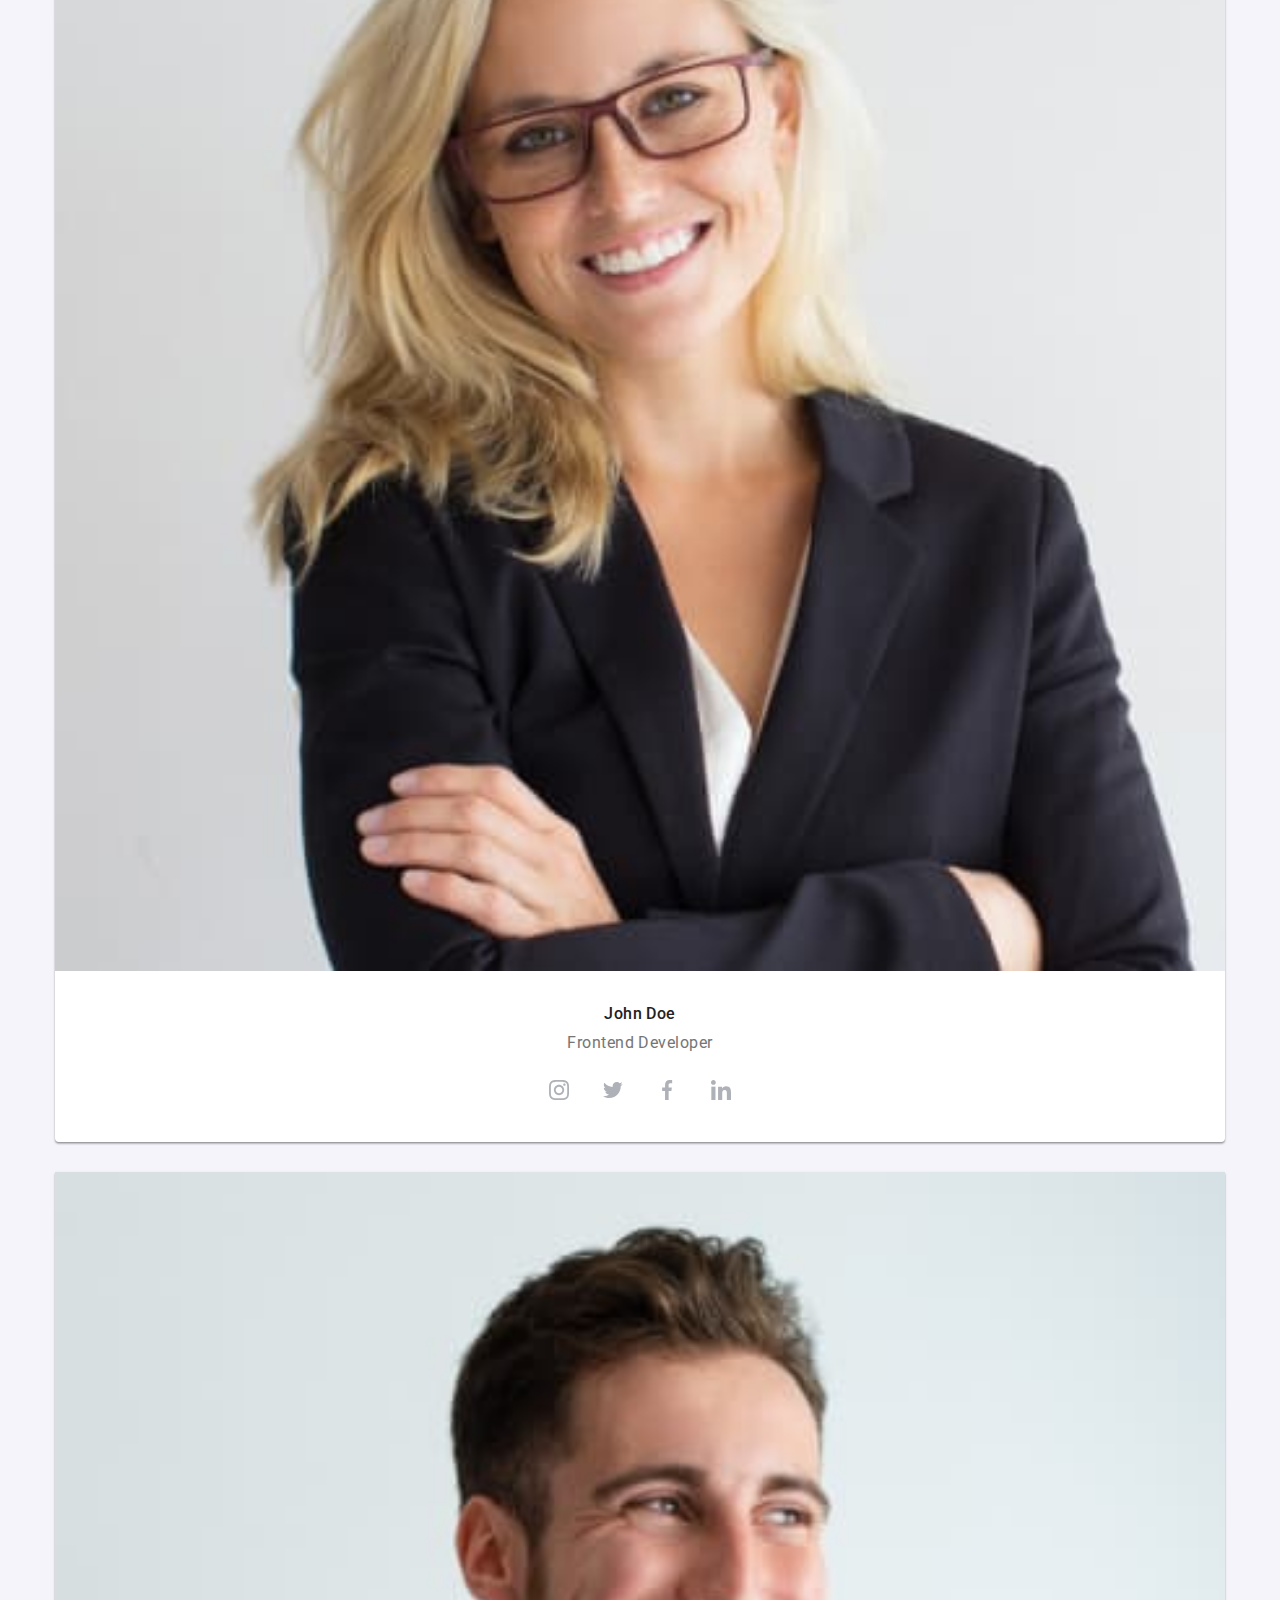
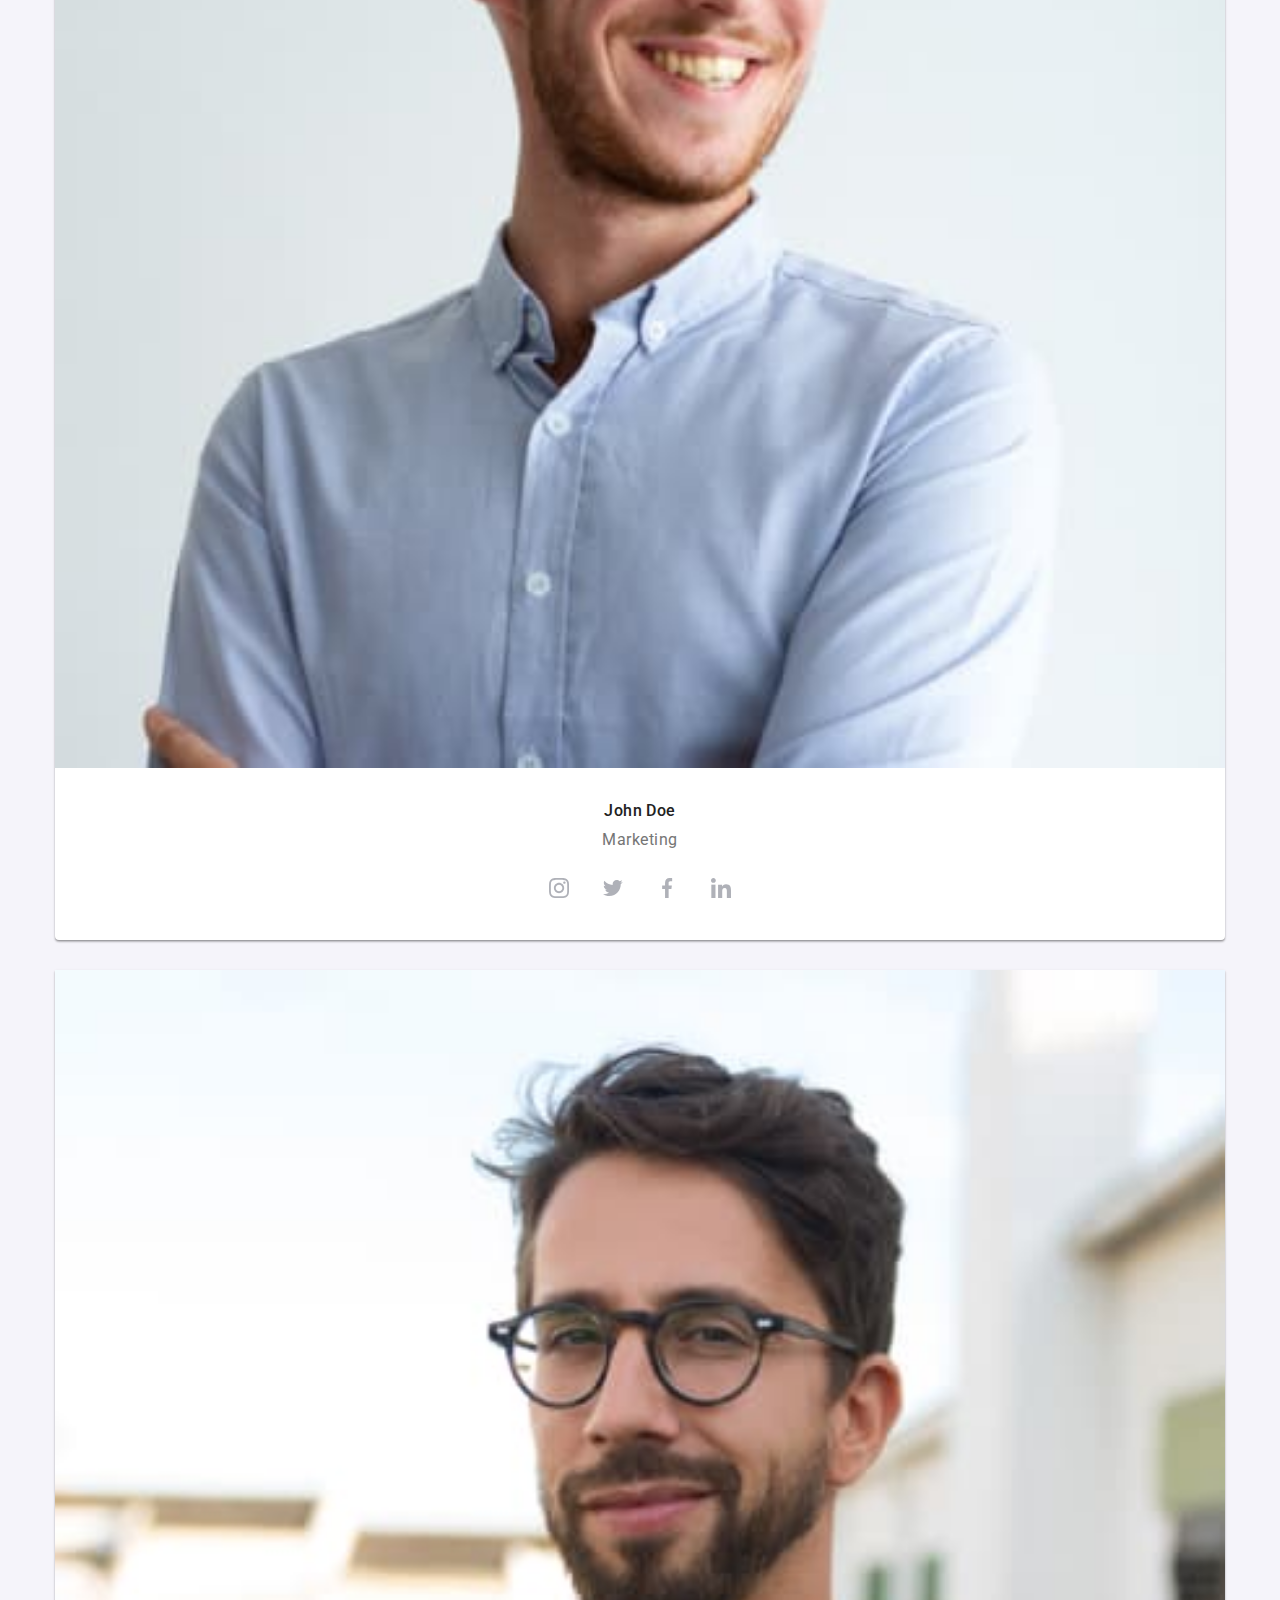
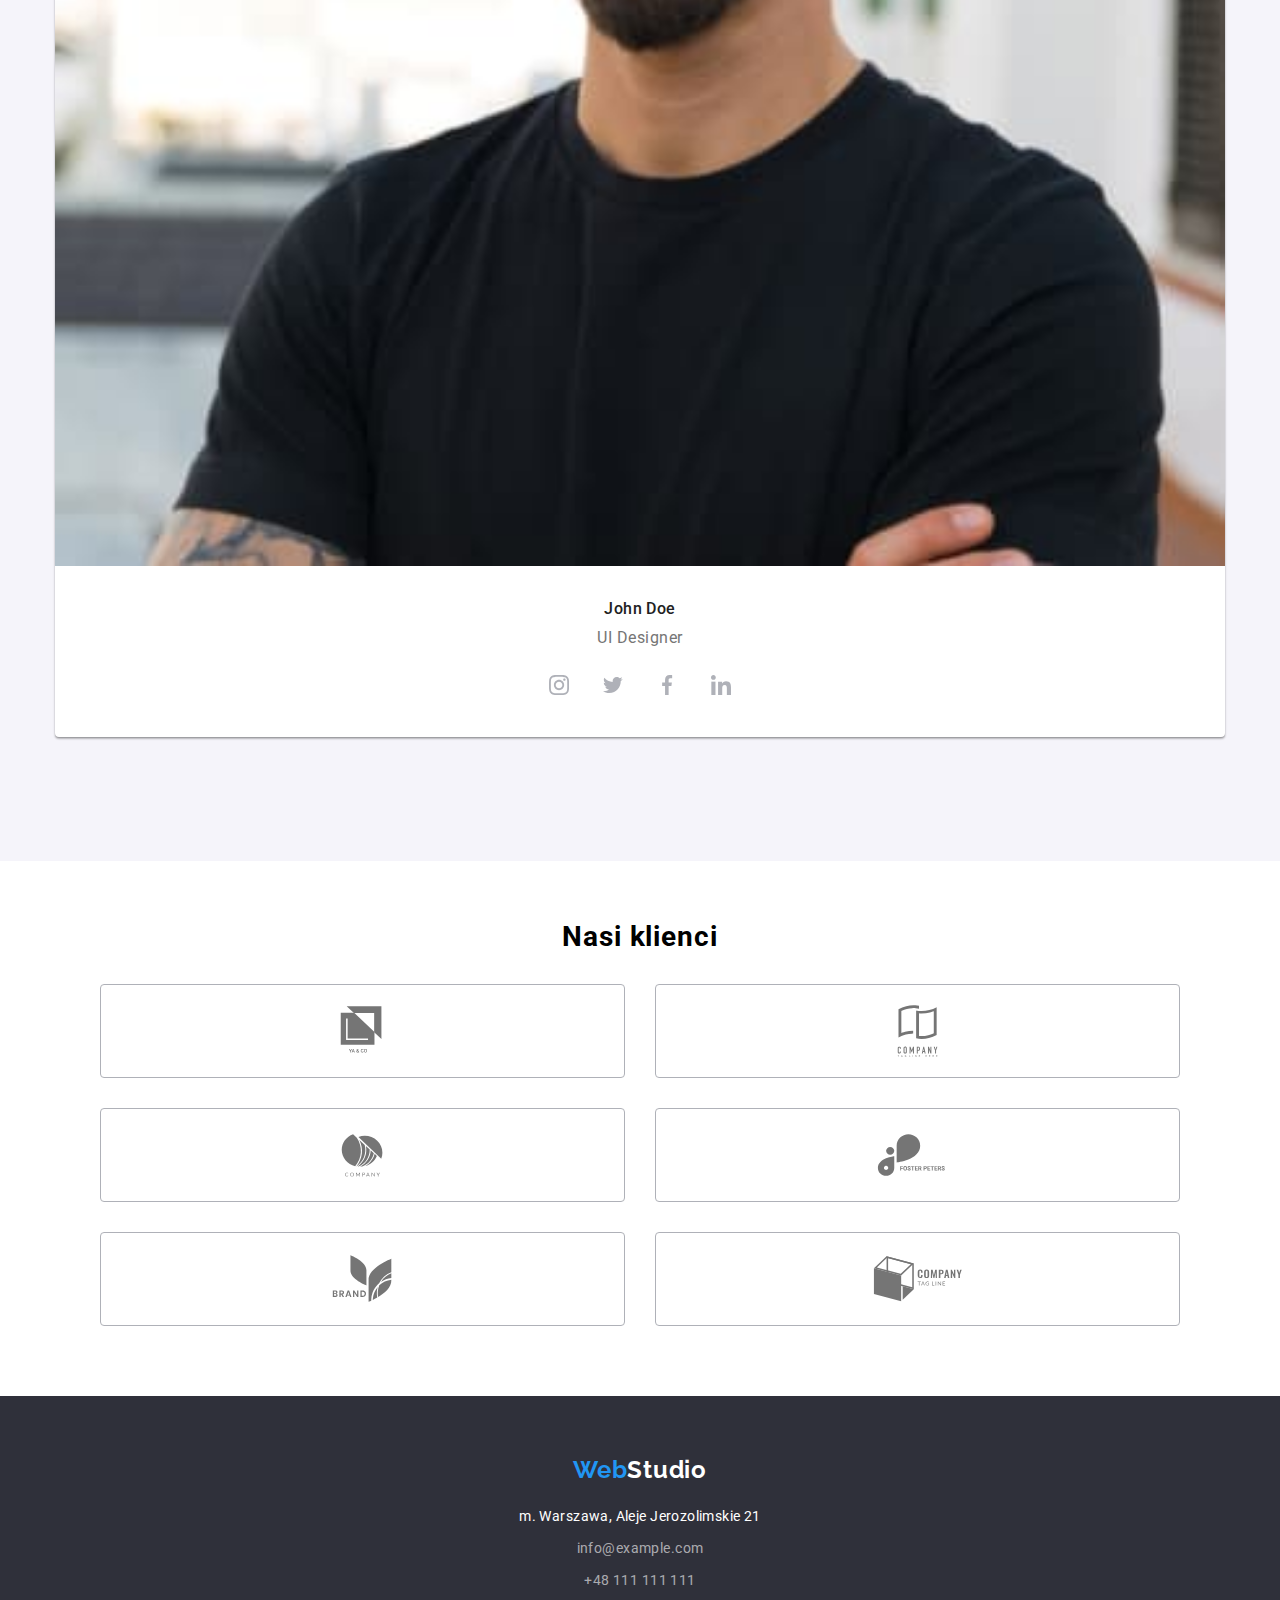
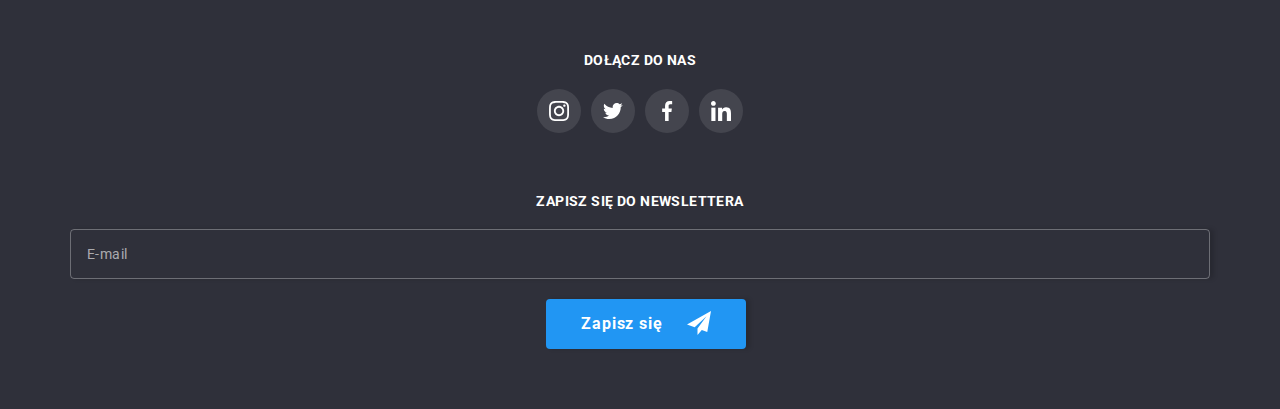
==== commit 77687b0f: "." ====
--- a/index.html
+++ b/index.html
@@ -395,74 +395,57 @@
           </div>
         </div>
       </section>
-      <!-- <section class="our-customers-section">
+      <section class="our-customers-section">
         <div class="container">
-          <h2 class="section-title">Nasi klienci</h2>
+          <h2 class="our-customers-section__title">Nasi klienci</h2>
           <ul class="our-customers">
             <li class="customer-background">
               <div class="customer-block">
-                <svg class="customer-block__icon" width="41px" height="46.7px">
-                  <use href="./images/icons.svg#icon-company1"></use>
+                <svg class="customer-block__icon" width="106px" height="60px">
+                  <use href="./images/icons.svg#icon-Logo1"></use>
                 </svg>
               </div>
             </li>
             <li class="customer-background">
               <div class="customer-block">
-                <svg class="customer-block__icon" width="40px" height="52px">
-                  <use href="./images/icons.svg#icon-company2"></use>
+                <svg class="customer-block__icon" width="106px" height="60px">
+                  <use href="./images/icons.svg#icon-Logo2"></use>
                 </svg>
               </div>
             </li>
             <li class="customer-background">
               <div class="customer-block">
-                <svg
-                  class="customer-block__icon"
-                  width="43.46px"
-                  height="41.18px"
-                >
-                  <use href="./images/icons.svg#icon-company3"></use>
+                <svg class="customer-block__icon" width="106px" height="60px">
+                  <use href="./images/icons.svg#icon-Logo3"></use>
                 </svg>
               </div>
             </li>
             <li class="customer-background">
               <div class="customer-block">
-                <svg
-                  class="customer-block__icon"
-                  width="84.44px"
-                  height="40.62px"
-                >
-                  <use href="./images/icons.svg#icon-company4"></use>
+                <svg class="customer-block__icon" width="106px" height="60px">
+                  <use href="./images/icons.svg#icon-Logo4"></use>
                 </svg>
               </div>
             </li>
             <li class="customer-background">
               <div class="customer-block">
-                <svg
-                  class="customer-block__icon"
-                  width="62.54px"
-                  height="45.43px"
-                >
-                  <use href="./images/icons.svg#icon-company5"></use>
+                <svg class="customer-block__icon" width="106px" height="60px">
+                  <use href="./images/icons.svg#icon-Logo5"></use>
                 </svg>
               </div>
             </li>
             <li class="customer-background">
               <div class="customer-block">
-                <svg
-                  class="customer-block__icon"
-                  width="93.79px"
-                  height="43.93px"
-                >
-                  <use href="./images/icons.svg#icon-company6"></use>
+                <svg class="customer-block__icon" width="106px" height="60px">
+                  <use href="./images/icons.svg#icon-Logo6"></use>
                 </svg>
               </div>
             </li>
           </ul>
         </div>
-      </section> -->
-    
+      </section>
     </main>
-    <!-- <footer>
+    <footer>
       <section class="footer-section">
         <div class="container">
           <div class="footer">
@@ -674,6 +657,6 @@
       </div>
     </div>
     <script src="./js/modal.js"></script>
-    <script src="./js/mobile-menu.js"></script> -->
+    <script src="./js/mobile-menu.js"></script>
   </body>
 </html>
--- a/css/main.min.css
+++ b/css/main.min.css
@@ -160,10 +160,11 @@
 
 .team-list {
   padding-bottom: 94px;
+  text-align: -webkit-center;
 }
 
 .our-team-section {
-  width: 480px;
+  width: 100%;
   background-color: #f5f4fa;
 }
 .our-team-section__title {
@@ -183,14 +184,10 @@
   border-bottom-right-radius: 4px;
   box-shadow: 0px 2px 2px rgba(0, 0, 0, 0.2), 0px 1px 1px rgba(0, 0, 0, 0.14), 0px 1px 3px rgba(0, 0, 0, 0.12);
   margin-bottom: 30px;
-  width: 450px;
-}
-.teammate-box:not(:last-child) {
-  margin-right: 30px;
+  width: 100%;
 }
 .teammate-box__photo {
-  width: 450px;
-  height: 460px;
+  width: 100%;
 }
 .teammate-box__name {
   font-size: 16px;
@@ -247,26 +244,40 @@
 }
 
 .our-customers-section {
-  width: 1600px;
   background-color: #ffffff;
 }
+.our-customers-section__title {
+  text-align: center;
+  font-family: "Roboto", sans-serif;
+  font-size: 28px;
+  font-weight: 700;
+  letter-spacing: 0.03em;
+  line-height: 1.1717857143;
+  padding-top: 60px;
+  padding-bottom: 30px;
+}
 
 .our-customers {
   display: flex;
+  flex-wrap: wrap;
   justify-content: center;
   padding-bottom: 70px;
+  list-style-type: none;
+  margin: 0 -15px;
 }
 
 .customer-background {
   display: flex;
   border: solid #afb1b8 1px;
   border-radius: 4px;
-  width: 172px;
-  height: 92px;
-  justify-content: center;
-}
-.customer-background:not(:last-child) {
+  justify-content: center;
+  width: 43.75%;
+}
+.customer-background:nth-child(2n+1) {
   margin-right: 30px;
+}
+.customer-background:nth-child(-n+4) {
+  margin-bottom: 30px;
 }
 .customer-background:hover .customer-block__icon,
 .customer-background :focus .customer-block__icon {
@@ -287,8 +298,6 @@
 
 .customer-block {
   display: flex;
-  width: 106px;
-  height: 60px;
   justify-content: center;
   align-self: center;
 }
@@ -297,21 +306,22 @@
   justify-content: center;
   align-self: center;
   fill: #757575;
+  margin: 16px 0;
 }
 
 .footer-section {
   background-color: #2f303a;
-  width: 1600px;
 }
 
 .footer {
   padding: 60px 15px;
+  text-align: center;
 }
 .footer__logo {
   font-family: "Raleway", sans-serif;
-  font-size: 26px;
-  font-weight: 700;
-  line-height: 1.1738461538;
+  font-size: 24px;
+  font-weight: 700;
+  line-height: 1.1741666667;
   color: #ffffff;
   letter-spacing: 0.03em;
   padding-top: 60px;
@@ -336,13 +346,15 @@
   letter-spacing: 0.03em;
   color: rgba(255, 255, 255, 0.6);
   display: block;
-  padding-top: 9px;
+  padding-top: 8px;
   font-family: "Roboto", sans-serif;
 }
 .footer__block {
   display: flex;
+  flex-direction: column;
 }
 .footer__socialmedia-list {
+  justify-content: center;
   display: flex;
 }
 .footer__socialmedia__background {
@@ -371,9 +383,6 @@
 .footer__socialmedia__background:not(:last-child) {
   margin-right: 10px;
 }
-.footer__column:not(:last-child) {
-  padding-right: 70px;
-}
 .footer__column__title {
   font-family: "Roboto", sans-serif;
   font-size: 14px;
@@ -382,6 +391,7 @@
   line-height: 1.1721428571;
   color: #ffffff;
   padding-bottom: 20px;
+  padding-top: 60px;
 }
 
 .newsletter-form__name {
@@ -393,6 +403,7 @@
   letter-spacing: 0.03em;
   color: #ffffff;
   padding-bottom: 20px;
+  padding-top: 60px;
 }
 .newsletter-form__input {
   font-family: "Roboto", sans-serif;
@@ -400,7 +411,7 @@
   font-weight: 400;
   line-height: 1.4285714286;
   letter-spacing: 0.03em;
-  width: 358px;
+  width: 100%;
   height: 50px;
   border-radius: 4px;
   background-color: transparent;
@@ -449,6 +460,7 @@
   border: none;
   box-shadow: 4px 0 4px rgba(0, 0, 0, 0.15);
   cursor: pointer;
+  margin-top: 20px;
 }
 .newsletter-form__submit-button__text {
   color: #ffffff;
@@ -465,9 +477,6 @@
   display: inline-flex;
   align-items: center;
   justify-content: center;
-}
-.newsletter-form__submit-icon-block {
-  display: inline-flex;
 }
 
 .button-section {
@@ -614,7 +623,7 @@
 .backdrop {
   position: fixed;
   width: 100%;
-  height: 1024px;
+  height: 100%;
   left: 0px;
   top: 0px;
   transition: opacity 250ms linear, visibility 250ms linear;
@@ -629,8 +638,8 @@
   position: absolute;
   top: 50%;
   left: 50%;
-  width: 528px;
-  min-height: 581px;
+  width: 93.75%;
+  min-height: 609px;
   background-color: white;
   transform: translate(-50%, -50%);
   box-shadow: 0px 1px 3px rgba(0, 0, 0, 0.12), 0px 1px 1px rgba(0, 0, 0, 0.14), 0px 2px 1px rgba(0, 0, 0, 0.2);
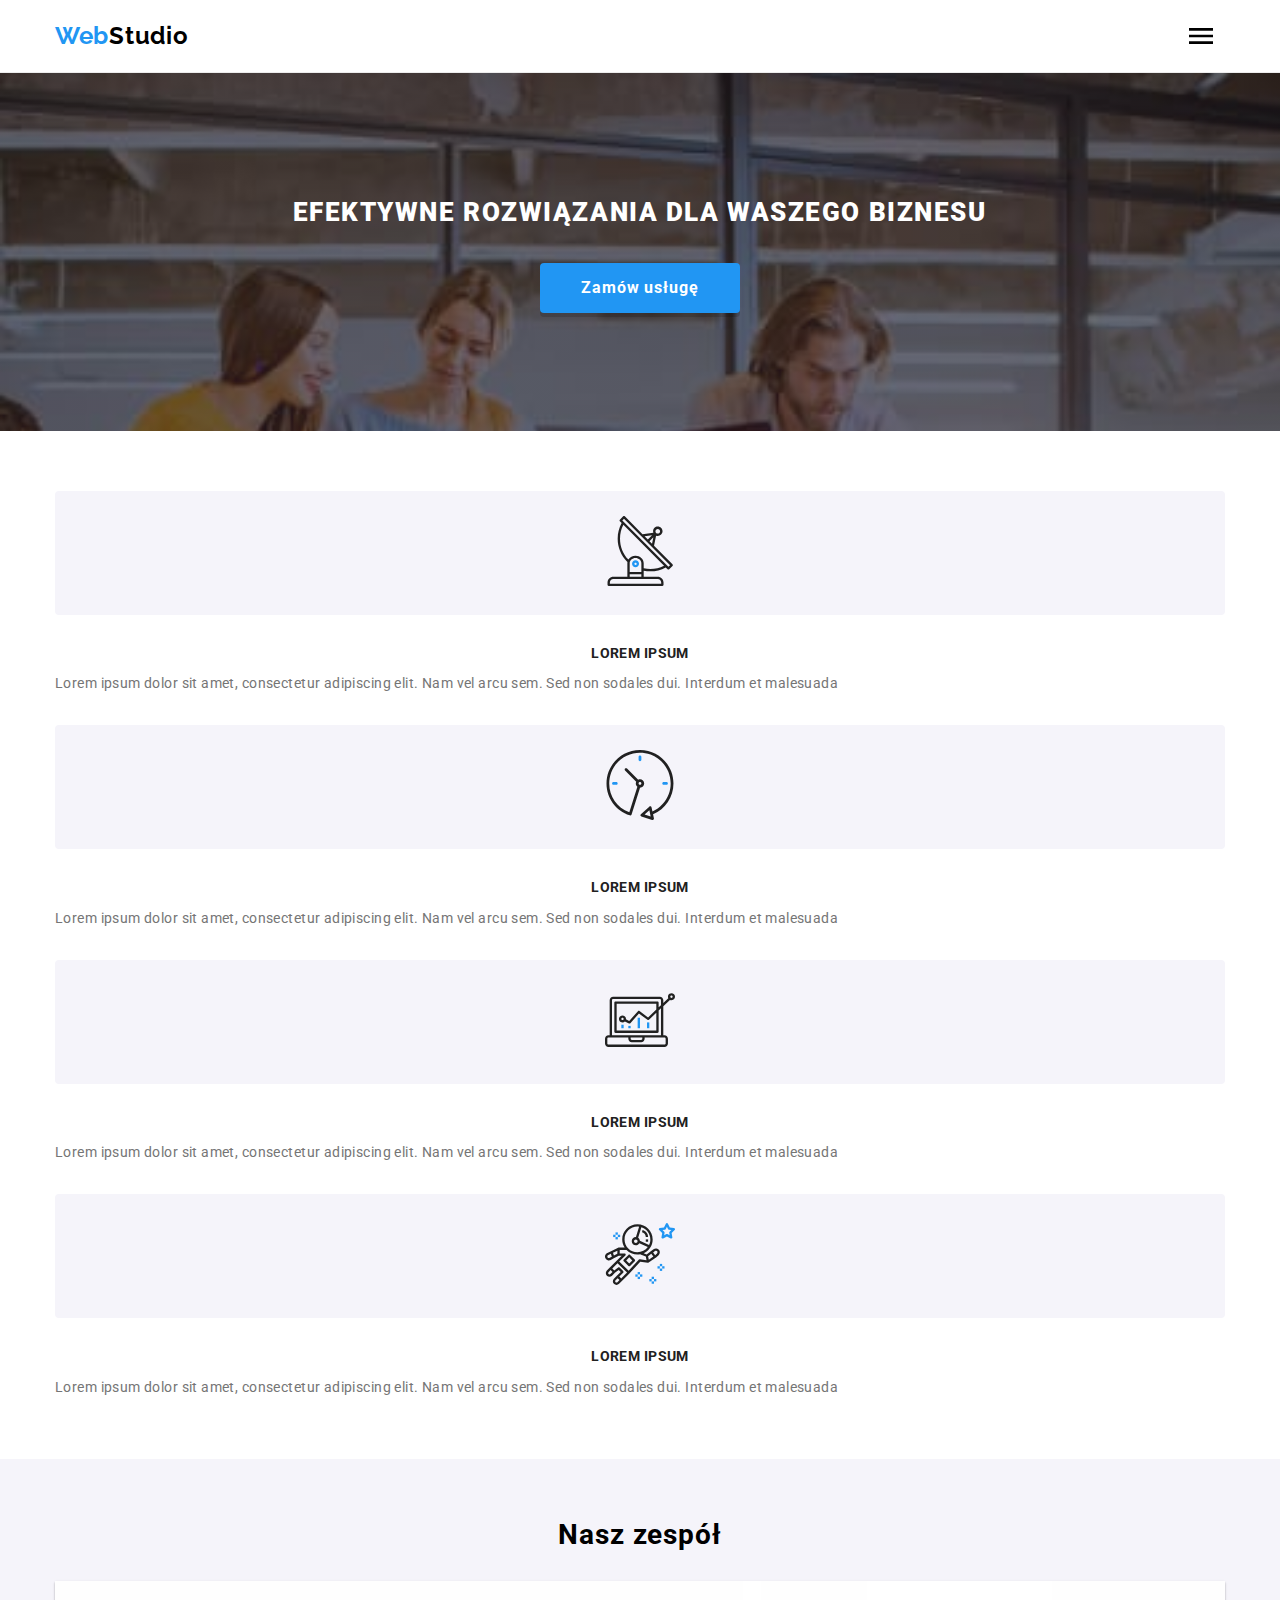
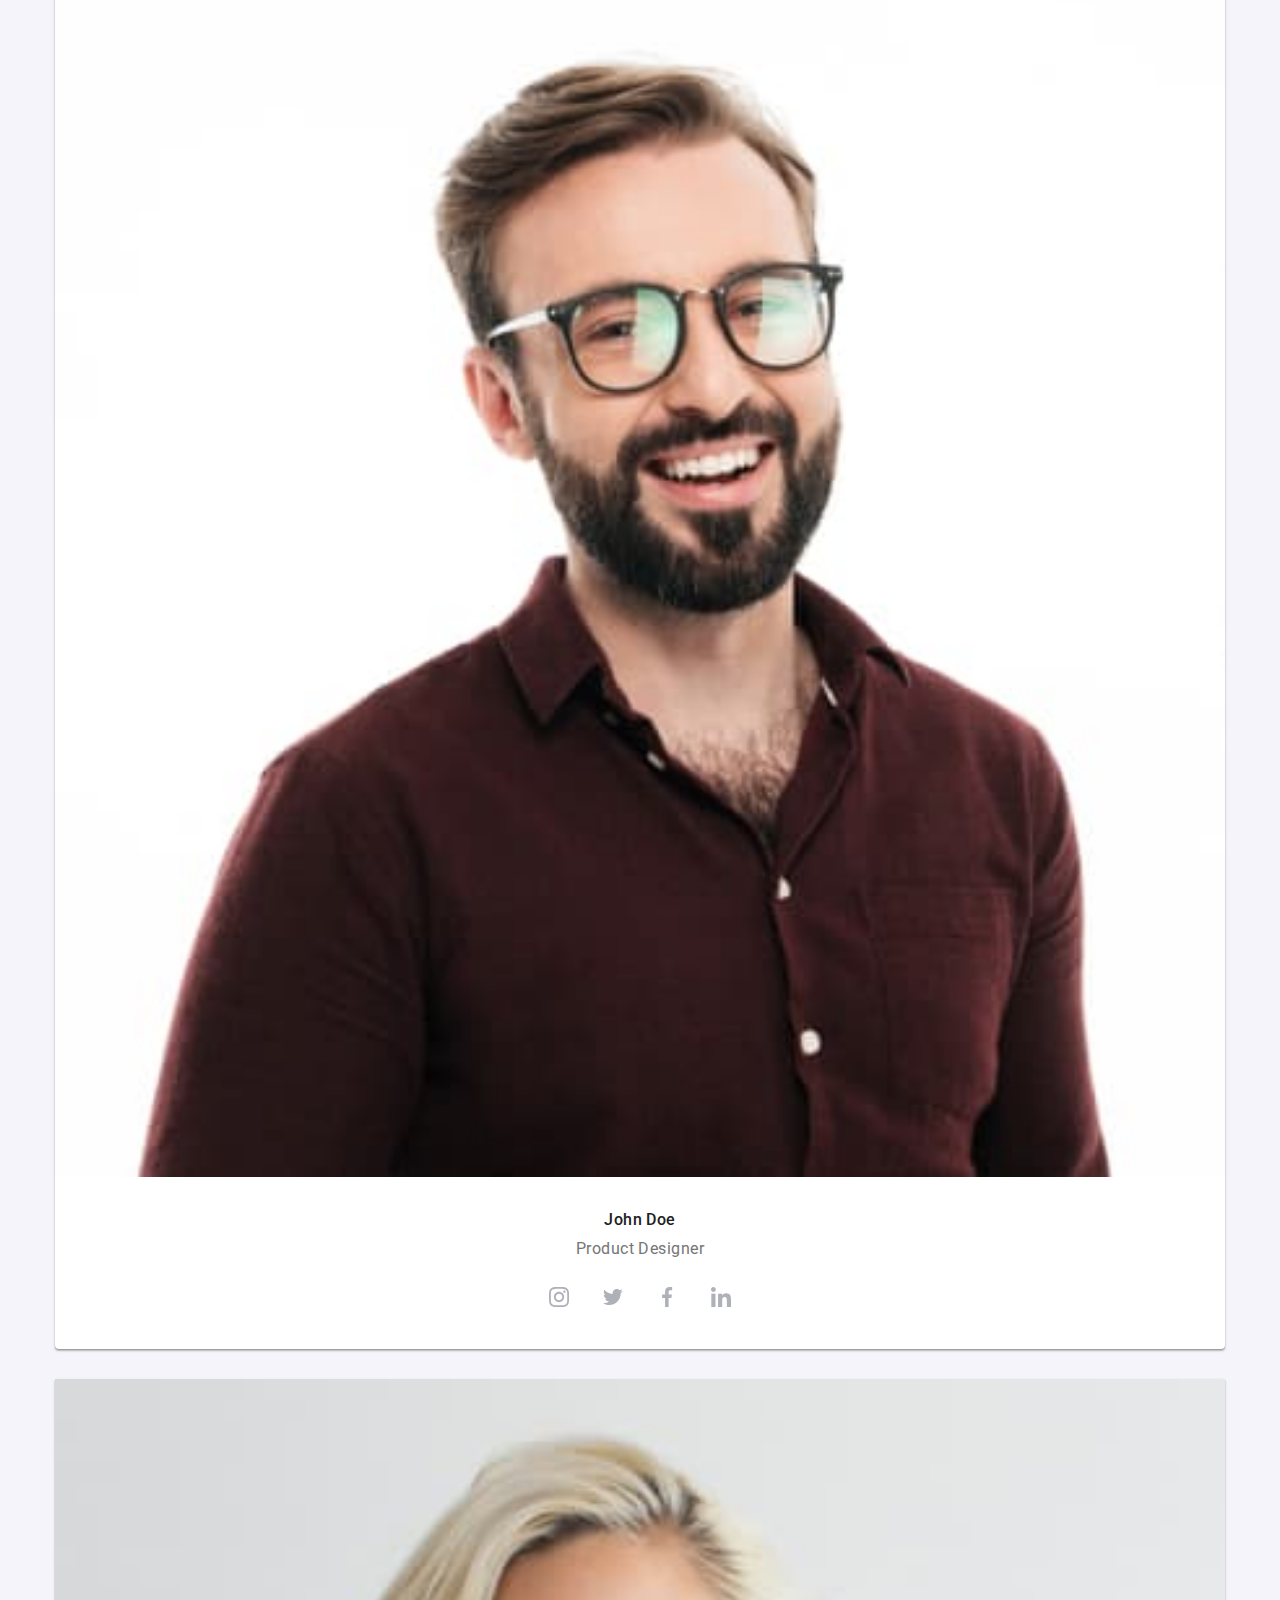
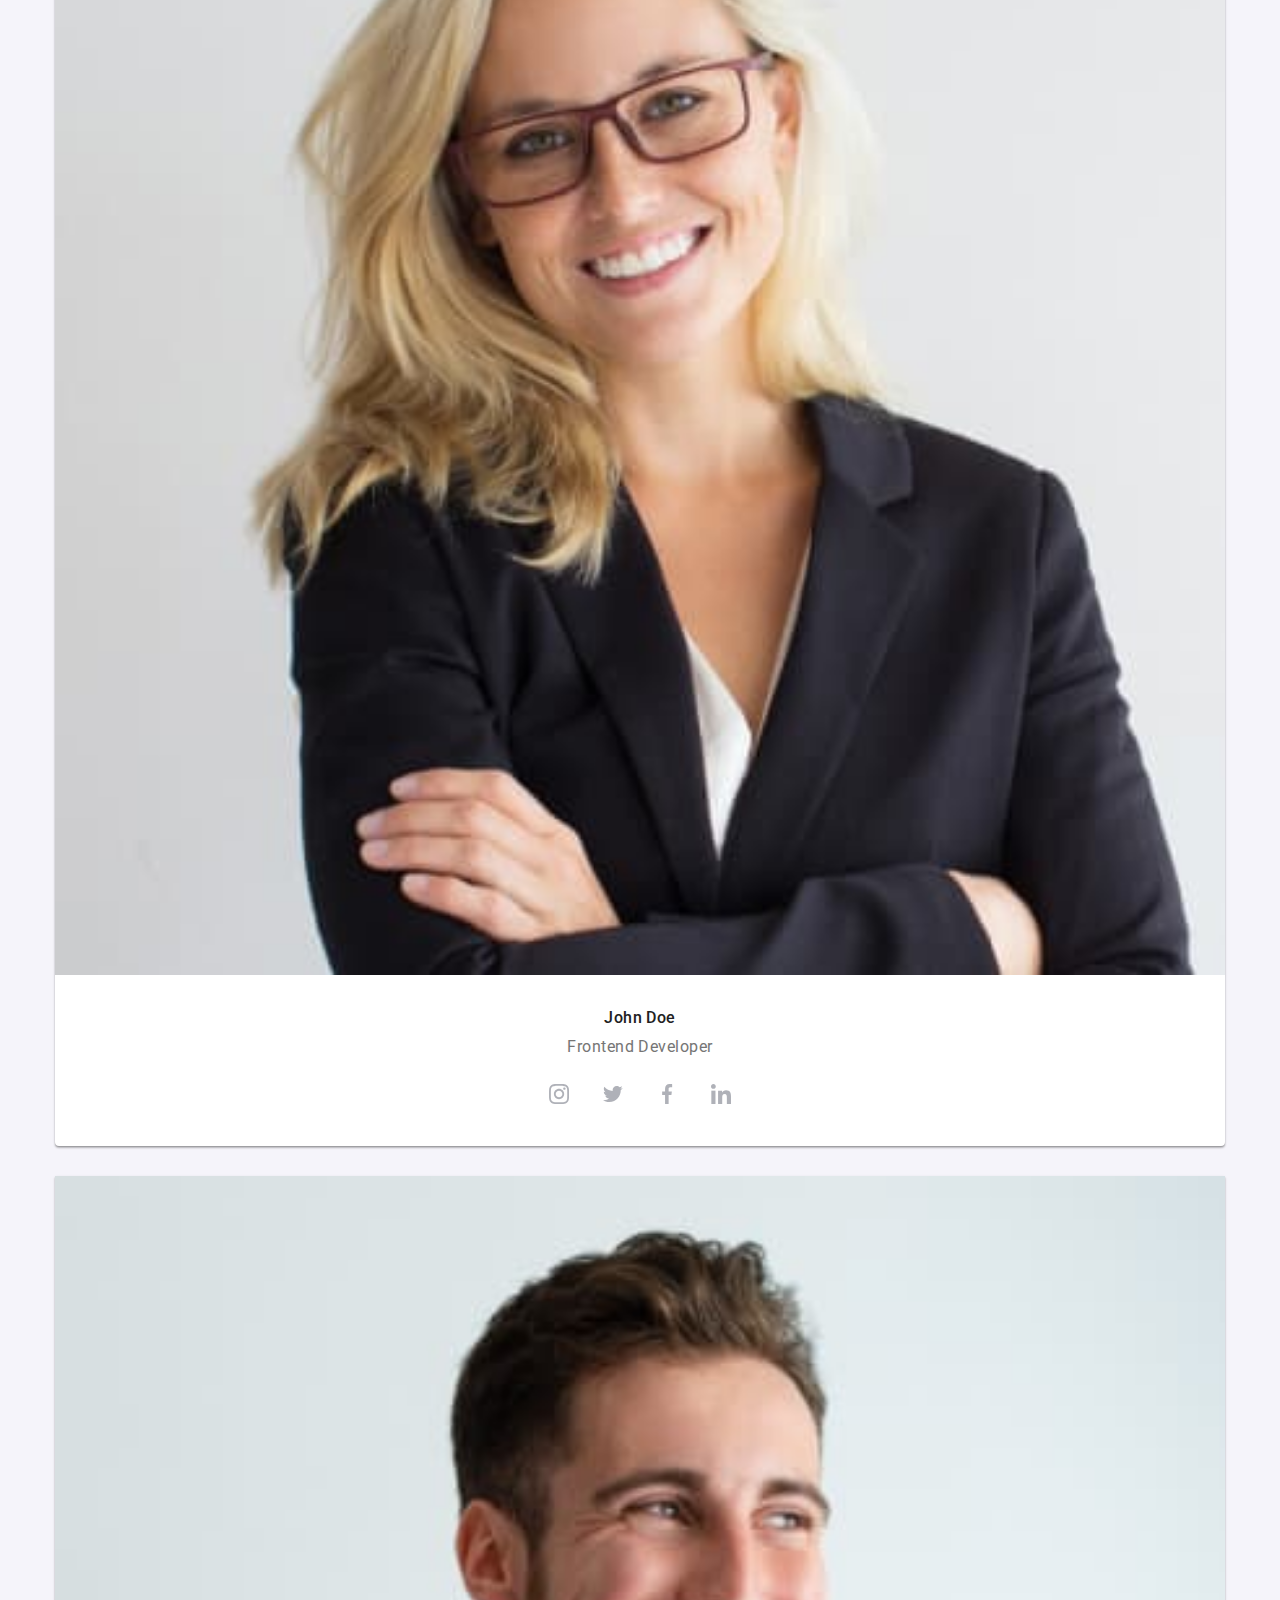
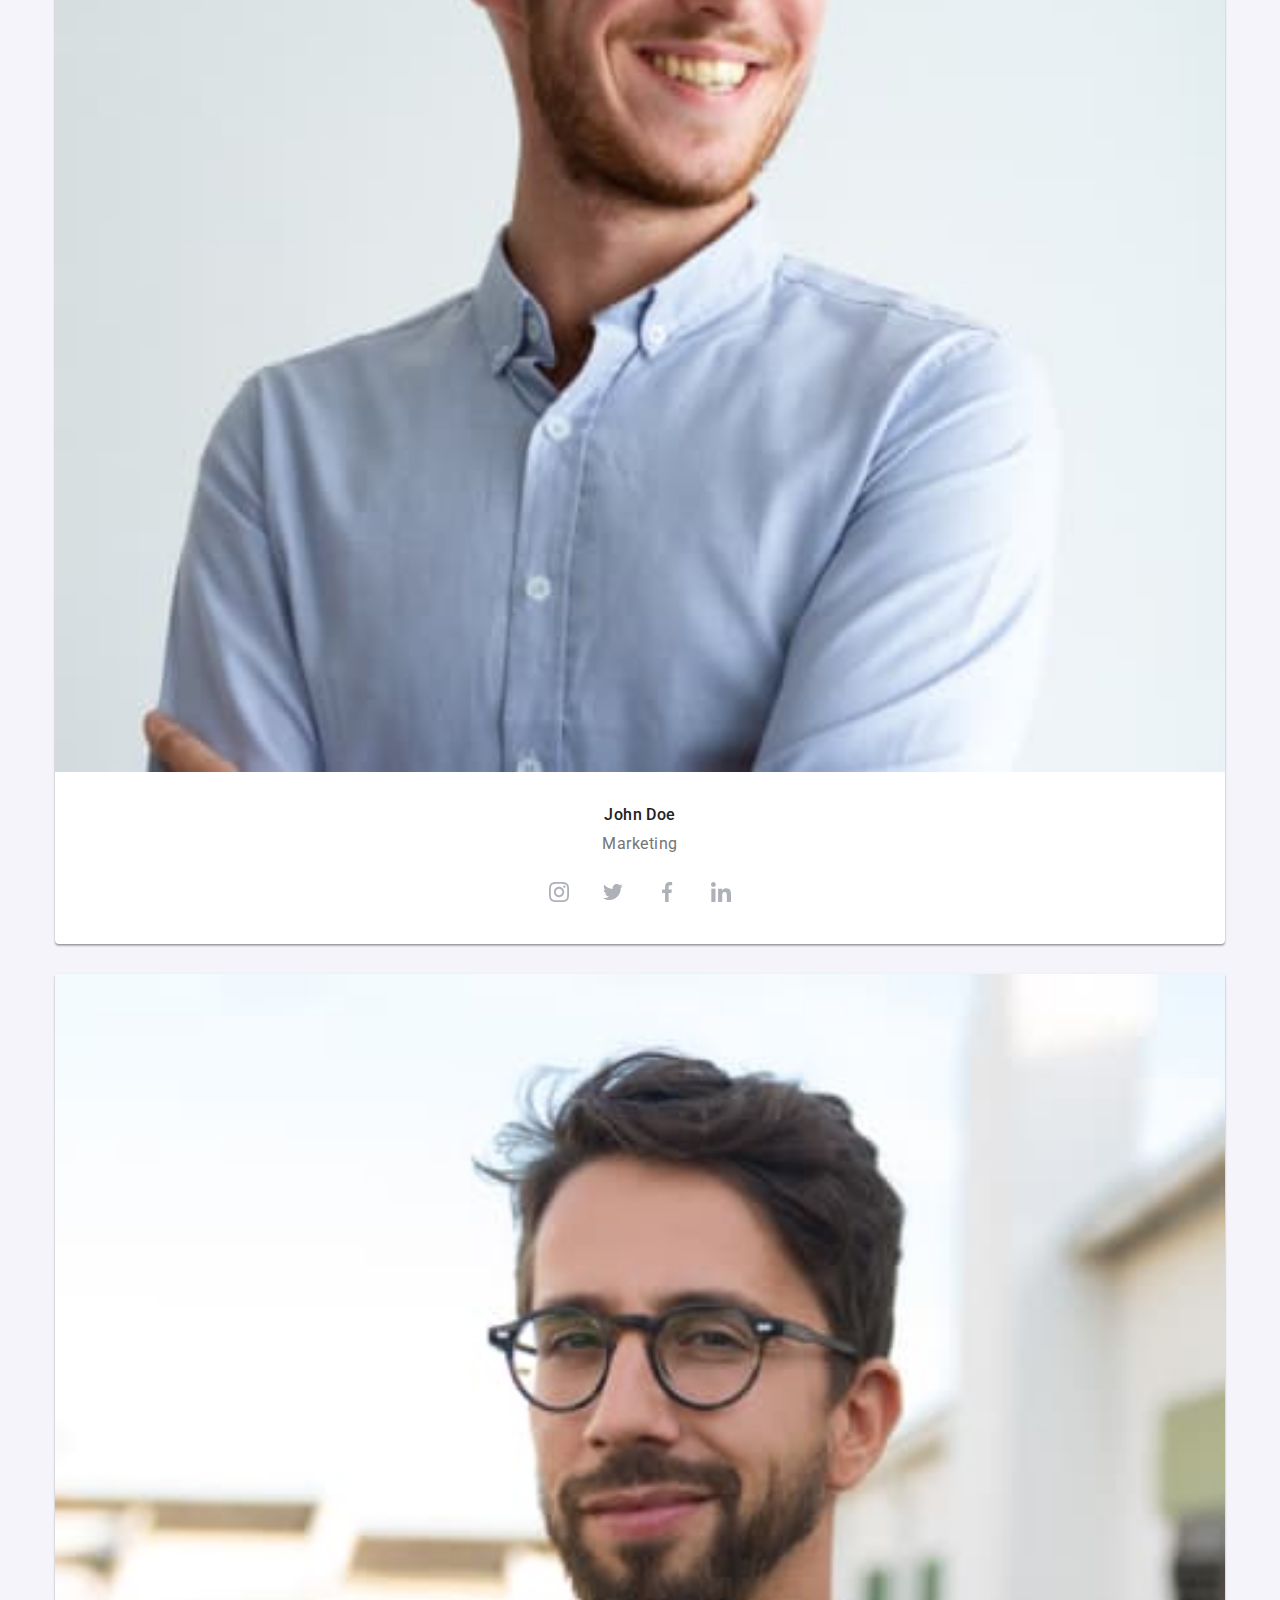
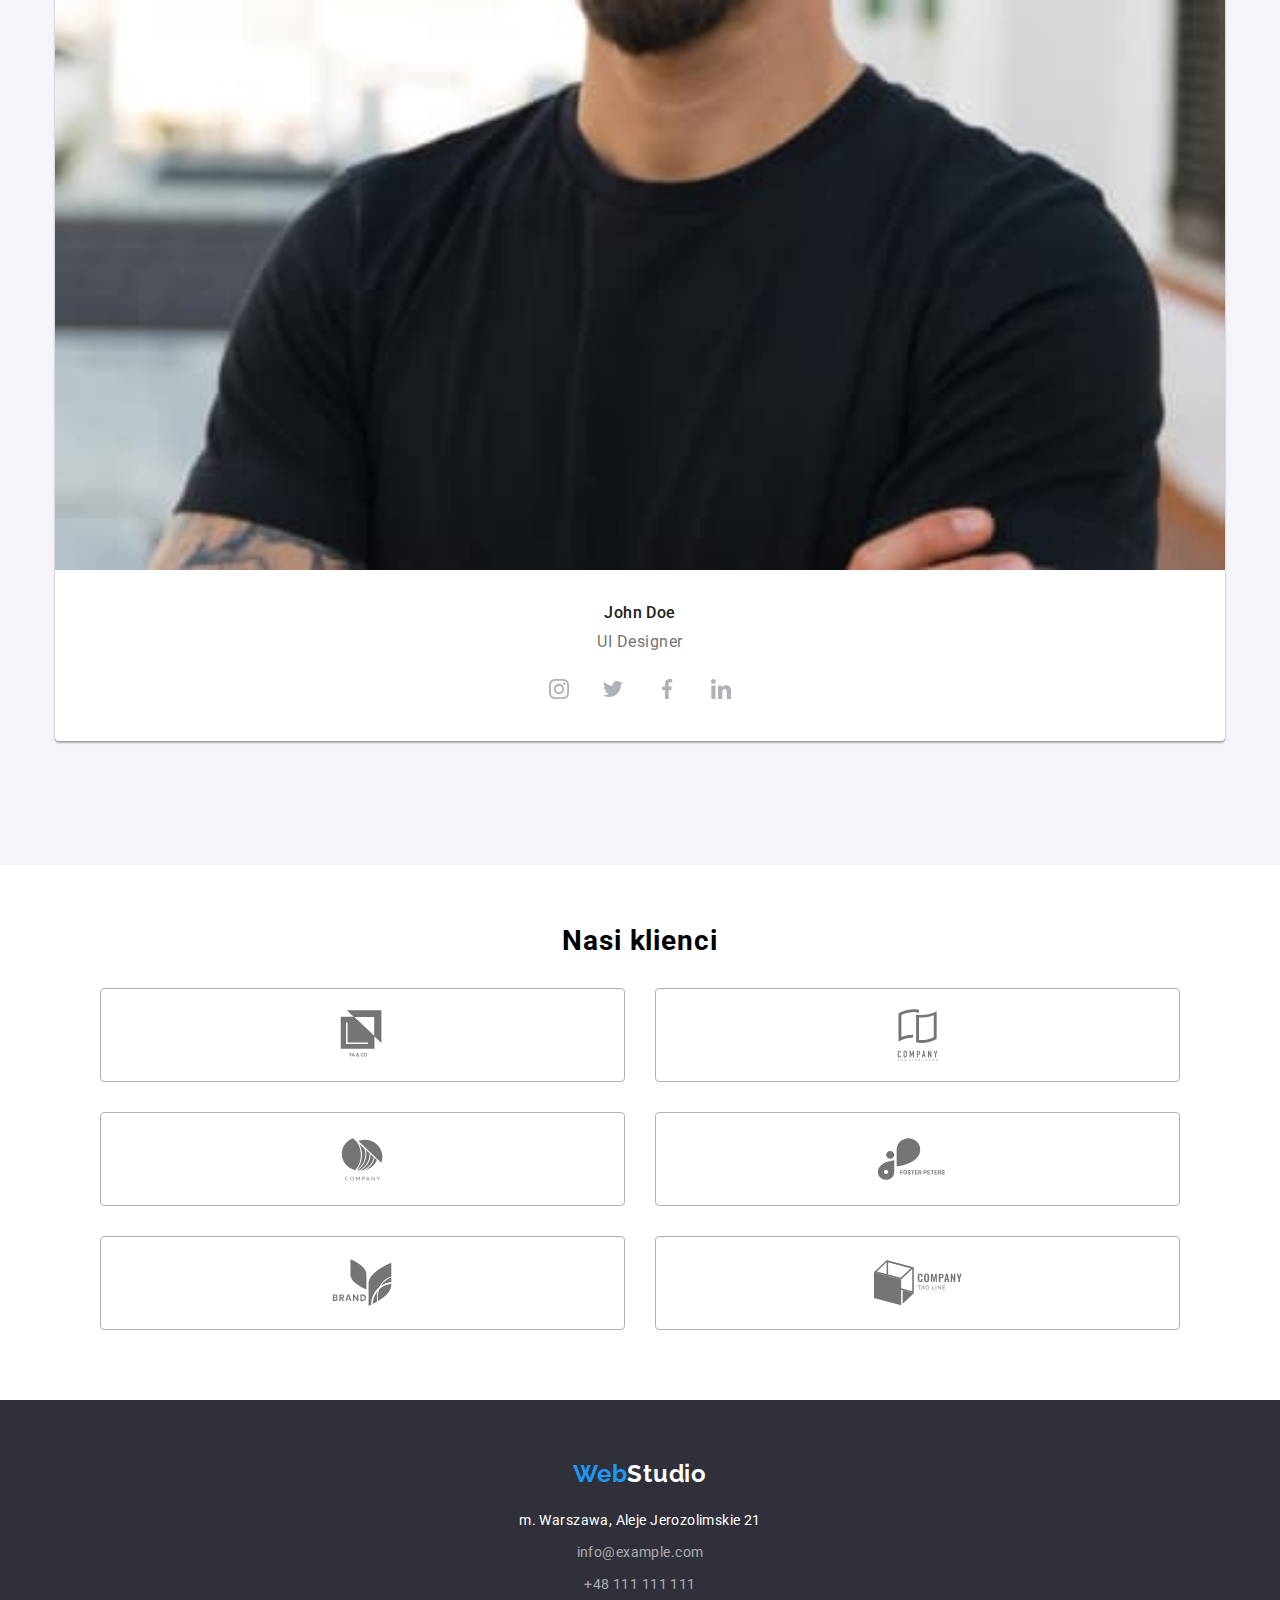
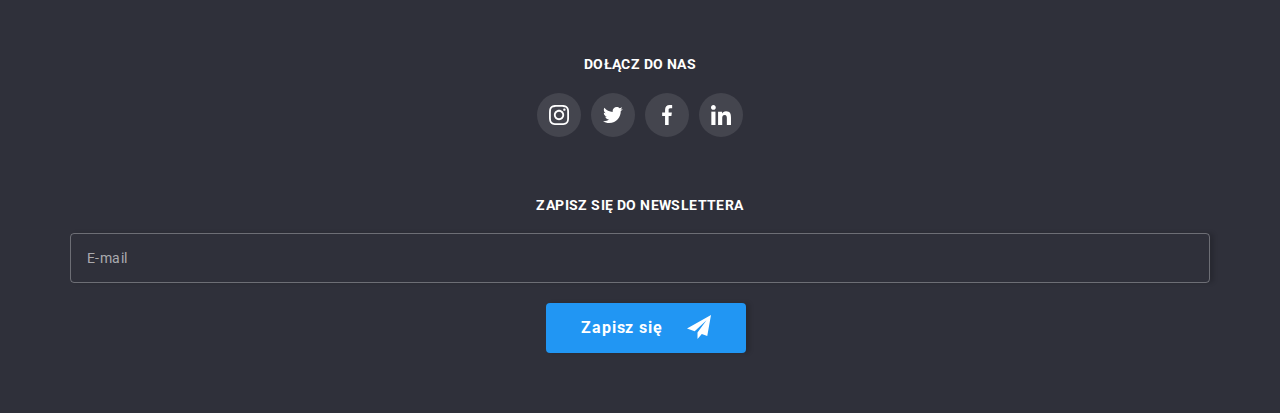
==== commit 81313fbf: "." ====
--- a/index.html
+++ b/index.html
@@ -9,7 +9,12 @@
       href="https://fonts.googleapis.com/css2?family=Raleway:wght@700&family=Roboto:wght@400;500;700;900&display=swap"
       rel="stylesheet"
     />
-
+    <link
+      rel="stylesheet"
+      href="https://cdnjs.cloudflare.com/ajax/libs/modern-normalize/1.0.0/modern-normalize.min.css"
+      integrity="sha512-ISS7cAi1PEhQ8jnbJpJZMd29NlhNj4AWYyLOSp2CE/CsHxTCu+r+t0D2yoJudVrd0/8fTVPUVDzY5Tvli75u/g=="
+      crossorigin="anonymous"
+    />
     <title>WebStudio</title>
   </head>
   <body>
@@ -49,9 +54,16 @@
               </li>
             </ul>
             <div class="navigation__icon__box">
-              <svg class="navigation__icon" width="24px" height="16px">
-                <use href="./images/icons.svg#nav-icon"></use>
-              </svg>
+              <button
+                type="button"
+                class="menu-toggle js-open-menu"
+                aria-expanded="false"
+                aria-controls="mobile-menu"
+              >
+                <svg class="navigation__icon" width="24px" height="16px">
+                  <use href="./images/icons.svg#nav-icon"></use>
+                </svg>
+              </button>
             </div>
           </div>
         </div>
@@ -344,7 +356,7 @@
                   <img
                     class="teammate-box__photo"
                     src="images/our-team/uidesignerx1.jpg"
-                    srcset="images/our-team/uidesignerx2.jpg x2"
+                    srcset="images/our-team/uidesignerx2.jpg 2x"
                     alt="Mężczyzna w okularach i czarnej koszulce"
                   />
                   <figcaption>
@@ -626,9 +638,10 @@
             <label class="modal-checkbox">
               <span class="modal-checkbox__text"
                 >Oświadczam iż akceptuję
-                <a href="" class="modal-checkbox__link">Regulamin</a> i
+                <a href="" class="modal-checkbox__link">Regulamin</a>
+                <span>i</span>
                 <a href="" class="modal-checkbox__link">Politykę Prywatności</a
-                >.</span
+                ><span>.</span></span
               >
               <input
                 required
@@ -637,14 +650,10 @@
                 name="privacy-policy"
                 value="Oświadczam iż akceptuję Regulamin i Politykę Prywatności."
               />
-
               <span class="modal-checkbox__checkmark">
                 <svg class="modal-checkbox__icon" width="16px" height="15px">
                   <use href="./images/icons.svg#icon-icon-check"></use>
-                </svg> </span
-              ><span class="modal-checkbox__invalid-message">
-                Proszę zapoznać się z Regulaminem i Polityką Prywatności oraz
-                zaznaczyć pole aby kontynuować.
+                </svg>
               </span>
             </label>
             <div class="modal-form__submit-button__block">
@@ -656,7 +665,30 @@
         </form>
       </div>
     </div>
+    <div class="menu-container js-menu-container" id="mobile-menu">
+      <button class="menu-toggle js-close-menu">
+        <svg width="18px" height="18px">
+          <use href="./images/icons.svg#icon-cross"></use>
+        </svg>
+      </button>
+
+      <ul>
+        <li><a href="./index.html" >Agencja</a></li>
+        <li><a href="./portfolio.html" >Portfolio</a></li>
+        <li><a href="" >Kontakt</a></li>
+      </ul>
+      <ul>
+        <li><a>+48 111 111 111</a></li>
+        <li><a>info@devstudio.com</a></li>
+      </ul>
+    </div>
     <script src="./js/modal.js"></script>
-    <script src="./js/mobile-menu.js"></script>
+    <script
+      defer
+      src="https://cdnjs.cloudflare.com/ajax/libs/body-scroll-lock/3.1.5/bodyScrollLock.min.js"
+      integrity="sha512-HowizSDbQl7UPEAsPnvJHlQsnBmU2YMrv7KkTBulTLEGz9chfBoWYyZJL+MUO6p/yBuuMO/8jI7O29YRZ2uBlA=="
+      crossorigin="anonymous"
+    ></script>
+    <script defer src="./js/mobile-menu.js"></script>
   </body>
 </html>
--- a/css/main.min.css
+++ b/css/main.min.css
@@ -640,6 +640,7 @@
   left: 50%;
   width: 93.75%;
   min-height: 609px;
+  height: 50%;
   background-color: white;
   transform: translate(-50%, -50%);
   box-shadow: 0px 1px 3px rgba(0, 0, 0, 0.12), 0px 1px 1px rgba(0, 0, 0, 0.14), 0px 2px 1px rgba(0, 0, 0, 0.2);
@@ -655,13 +656,15 @@
   border-radius: 50%;
   border: solid rgba(0, 0, 0, 0.1019607843) 1px;
   right: 8px;
-  top: 7px;
+  top: 8px;
   justify-content: center;
   cursor: pointer;
   display: flex;
   align-items: center;
 }
-.close-btn:hover {
+.close-btn:hover,
+.close-btn :focus {
+  fill: #2196f3;
   cursor: pointer;
   transform: scale(1.1);
   transition-timing-function: cubic-bezier(0.4, 0, 0.2, 1);
@@ -722,7 +725,20 @@
 }
 .modal-form__input-textarea:focus {
   outline: none;
+  fill: #2196f3;
   border: solid #2196f3 1px;
+  transition-timing-function: cubic-bezier(0.4, 0, 0.2, 1);
+  transition-duration: 250ms;
+  transition-property: border, fill;
+}
+.modal-form__textarea-icon {
+  fill: #212121;
+  position: absolute;
+  top: 29px;
+  left: 12px;
+}
+.modal-form__textarea-icon:focus .modal-form__input-textarea {
+  fill: #2196f3;
   transition-timing-function: cubic-bezier(0.4, 0, 0.2, 1);
   transition-duration: 250ms;
   transition-property: border, fill;
@@ -767,7 +783,7 @@
   border: solid #2196f3 1px;
   transition-timing-function: cubic-bezier(0.4, 0, 0.2, 1);
   transition-duration: 250ms;
-  transition-property: border, fill;
+  transition-property: border;
 }
 .modal-form__submit-button {
   width: 200px;
@@ -785,12 +801,6 @@
 .modal-form__submit-button__block {
   padding-top: 30px;
   text-align: center;
-}
-.modal-form__textarea-icon {
-  fill: #212121;
-  position: absolute;
-  top: 29px;
-  left: 12px;
 }
 
 .modal-checkbox {
@@ -806,7 +816,7 @@
   border: 2px solid black;
   position: absolute;
   top: 4px;
-  left: 14px;
+  left: 0;
   cursor: pointer;
   border-radius: 2px;
 }
@@ -827,26 +837,6 @@
   top: -2px;
   left: -2px;
 }
-.modal-checkbox__invalid-message {
-  display: none;
-}
-.modal-checkbox__icon-check:invalid ~ .modal-checkbox__invalid-message {
-  color: red;
-  display: block;
-  position: absolute;
-  top: 25px;
-  left: 10px;
-  font-family: "Roboto", sans-serif;
-  font-weight: 400;
-  font-size: 12px;
-  line-height: 1.7142857143;
-  letter-spacing: 0.03em;
-  color: red;
-  margin-left: 3px;
-  cursor: default;
-  width: 420px;
-  text-align: center;
-}
 .modal-checkbox__link {
   text-decoration: underline;
   cursor: pointer;
@@ -855,10 +845,49 @@
 .modal-checkbox__text {
   font-family: "Roboto", sans-serif;
   font-weight: 400;
-  font-size: 14px;
-  line-height: 1.7142857143;
+  font-size: 12px;
+  line-height: 1.1716666667;
   letter-spacing: 0.03em;
   color: #757575;
-  margin-left: 37px;
+  margin-left: 24px;
   cursor: default;
+}
+
+@media (max-width: 767px) {
+  .menu {
+    display: none;
+  }
+}
+.menu-toggle {
+  min-height: 40px;
+  min-width: 40px;
+  display: flex;
+  align-items: center;
+  justify-content: center;
+  margin: 0;
+  padding: 0;
+  cursor: pointer;
+  border: none;
+  background-color: white;
+  border-radius: 50%;
+  outline: none;
+}
+.menu-toggle:focus {
+  fill: #2196f3;
+}
+
+.menu-container {
+  position: fixed;
+  top: 0;
+  left: 0;
+  width: 100%;
+  height: 100%;
+  padding: 48px 40px 0 0;
+  background-color: white;
+  transform: translateX(100%);
+  transition: transform 250ms ease-in-out;
+}
+
+.menu-container.is-open {
+  transform: translateX(0);
 }/*# sourceMappingURL=main.min.css.map */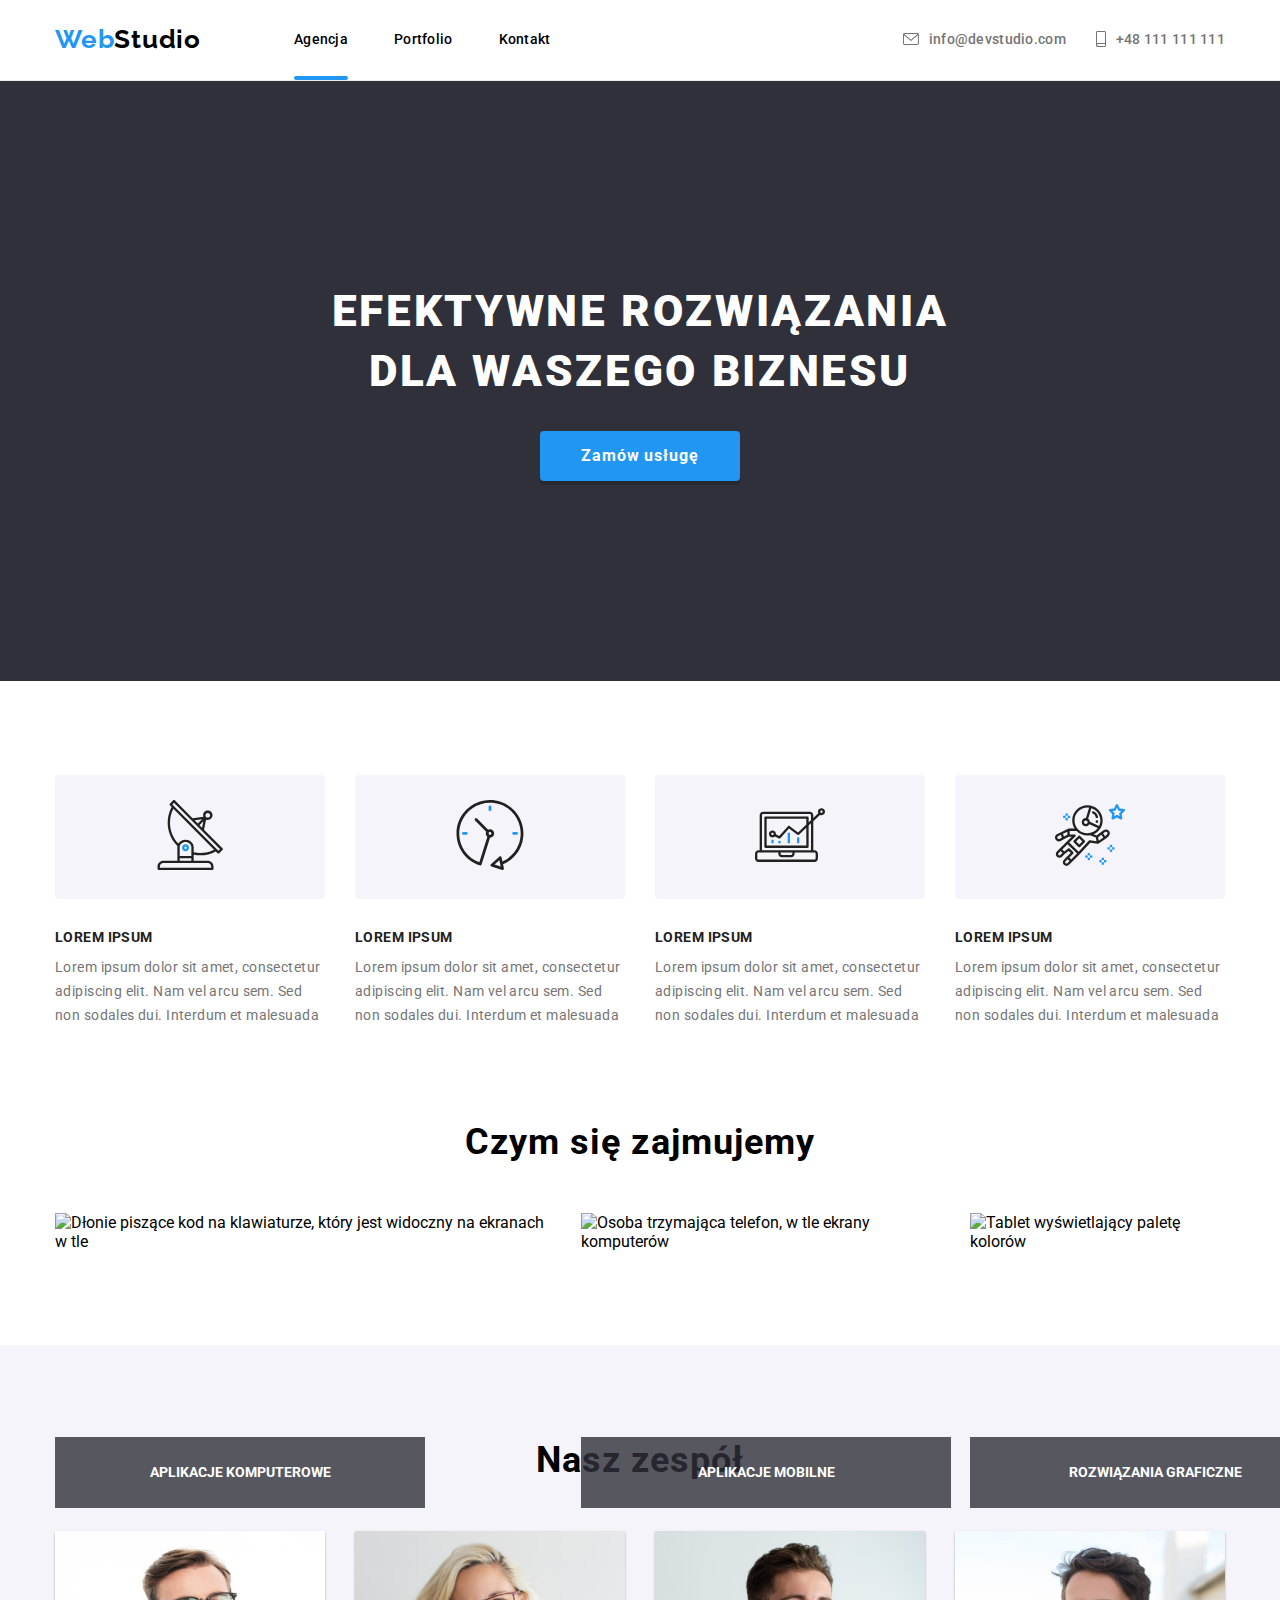
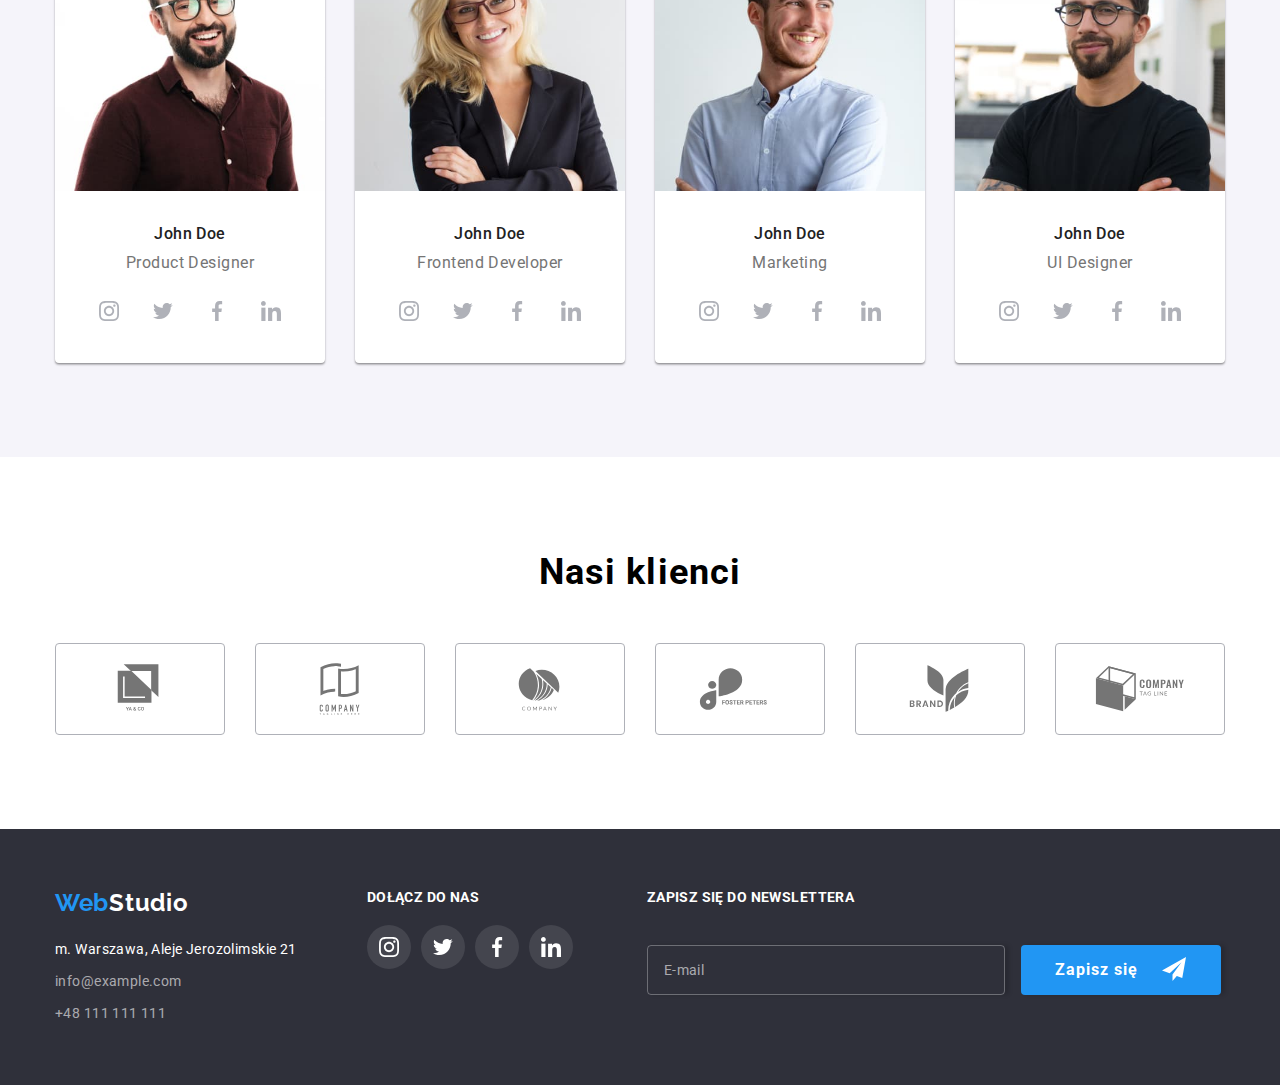
==== commit dd8441e9: "mobile-menu fixed" ====
--- a/index.html
+++ b/index.html
@@ -22,37 +22,39 @@
       <section class="header-section">
         <div class="container">
           <div class="page-header">
-            <ul class="navigation">
-              <li class="navigation__item">
-                <a class="logo" href="index.html"><span>Web</span>Studio</a>
-              </li>
-              <li class="navigation__item">
-                <a class="nav-link current" href="index.html">Agencja</a>
-              </li>
-              <li class="navigation__item">
-                <a class="nav-link" href="portfolio.html">Portfolio</a>
-              </li>
-              <li class="navigation__item">
-                <a class="nav-link" href="kontakt.html">Kontakt</a>
-              </li>
-            </ul>
-            <ul class="contacts">
-              <li class="contact__block">
-                <a class="contact"
-                  ><svg class="contacts__icon" width="16px" height="12px">
-                    <use href="./images/icons.svg#icon-envelope"></use>
-                  </svg>
-                  info@devstudio.com
-                </a>
-              </li>
-              <li class="contact__block">
-                <a class="contact"
-                  ><svg class="contacts__icon" width="10px" height="16px">
-                    <use href="./images/icons.svg#icon-smartphone"></use></svg
-                  >+48 111 111 111</a
-                >
-              </li>
-            </ul>
+            <div class="page-header__menu">
+              <ul class="navigation">
+                <li class="navigation__item">
+                  <a class="logo" href="index.html"><span>Web</span>Studio</a>
+                </li>
+                <li class="navigation__item">
+                  <a class="nav-link current" href="index.html">Agencja</a>
+                </li>
+                <li class="navigation__item">
+                  <a class="nav-link" href="portfolio.html">Portfolio</a>
+                </li>
+                <li class="navigation__item">
+                  <a class="nav-link" href="kontakt.html">Kontakt</a>
+                </li>
+              </ul>
+              <ul class="contacts">
+                <li class="contact__block">
+                  <a class="contact"
+                    ><svg class="contacts__icon" width="16px" height="12px">
+                      <use href="./images/icons.svg#icon-envelope"></use>
+                    </svg>
+                    info@devstudio.com
+                  </a>
+                </li>
+                <li class="contact__block">
+                  <a class="contact"
+                    ><svg class="contacts__icon" width="10px" height="16px">
+                      <use href="./images/icons.svg#icon-smartphone"></use></svg
+                    >+48 111 111 111</a
+                  >
+                </li>
+              </ul>
+            </div>
             <div class="navigation__icon__box">
               <button
                 type="button"
@@ -139,7 +141,7 @@
       <section class="our-job-section">
         <div class="container">
           <div class="our-job-section__block">
-            <h2 class="section-title">Czym się zajmujemy</h2>
+            <h2 class="our-job-section__title">Czym się zajmujemy</h2>
             <ul class="our-job-section__images-list">
               <li class="image-block">
                 <figure>
@@ -149,7 +151,8 @@
                     </h3>
                   </figcaption>
                   <img
-                    src="images/img.jpg"
+                    src="images/our-job/our-job-box1@x1.jpg"
+                    srcset="images/our-job/our-job-box1@x2.jpg 2x"
                     alt="Dłonie piszące kod na klawiaturze, który jest widoczny na ekranach w tle"
                     width="370"
                     height="294"
@@ -164,7 +167,8 @@
                     </h3>
                   </figcaption>
                   <img
-                    src="images/box2.jpg"
+                    src="images/our-job/our-job-box2@x1.jpg"
+                    srcset="images/our-job/our-job-box2@x2.jpg 2x"
                     alt="Osoba trzymająca telefon, w tle ekrany komputerów"
                     width="370"
                     height="294"
@@ -179,7 +183,8 @@
                     </h3>
                   </figcaption>
                   <img
-                    src="images/box3.jpg"
+                    src="images/our-job/our-job-box3@x1.jpg"
+                    srcset="images/our-job/our-job-box3@x2.jpg 2x"
                     alt="Tablet wyświetlający paletę kolorów"
                     width="370"
                     height="294"
@@ -517,33 +522,34 @@
                   </li>
                 </ul>
               </div>
-              <form name="newsletter-form">
-                <label>
-                  <span class="newsletter-form__name"
-                    >ZAPISZ SIĘ DO NEWSLETTERA</span
+            </div>
+
+            <form class="newsletter-form" name="newsletter-form">
+              <label>
+                <span class="newsletter-form__name"
+                  >ZAPISZ SIĘ DO NEWSLETTERA</span
+                >
+                <input
+                  class="newsletter-form__input"
+                  type="email"
+                  name="email"
+                  placeholder="E-mail"
+                  required
+                />
+              </label>
+              <button class="newsletter-form__submit-button" type="submit">
+                <div class="newsletter-form__submit-button__block">
+                  <span class="newsletter-form__submit-button__text"
+                    >Zapisz się</span
                   >
-                  <input
-                    class="newsletter-form__input"
-                    type="email"
-                    name="email"
-                    placeholder="E-mail"
-                    required
-                  />
-                </label>
-                <button class="newsletter-form__submit-button" type="submit">
-                  <div class="newsletter-form__submit-button__block">
-                    <span class="newsletter-form__submit-button__text"
-                      >Zapisz się</span
-                    >
-                    <div class="newsletter-form__sumbit-icon-block">
-                      <svg width="24px" height="24px">
-                        <use href="./images/icons.svg#icon-icon-send"></use>
-                      </svg>
-                    </div>
+                  <div class="newsletter-form__sumbit-icon-block">
+                    <svg width="24px" height="24px">
+                      <use href="./images/icons.svg#icon-icon-send"></use>
+                    </svg>
                   </div>
-                </button>
-              </form>
-            </div>
+                </div>
+              </button>
+            </form>
           </div>
         </div>
       </section>
@@ -666,21 +672,48 @@
       </div>
     </div>
     <div class="menu-container js-menu-container" id="mobile-menu">
-      <button class="menu-toggle js-close-menu">
+      <button class="mobile-menu__close-button js-close-menu">
         <svg width="18px" height="18px">
           <use href="./images/icons.svg#icon-cross"></use>
         </svg>
       </button>
-
-      <ul>
-        <li><a href="./index.html" >Agencja</a></li>
-        <li><a href="./portfolio.html" >Portfolio</a></li>
-        <li><a href="" >Kontakt</a></li>
-      </ul>
-      <ul>
-        <li><a>+48 111 111 111</a></li>
-        <li><a>info@devstudio.com</a></li>
-      </ul>
+      <div class="mobile-menu-flexbox">
+        <ul class="mobile-menu">
+          <li class="mobile-menu__navigation-item">
+            <a class="mobile-menu__link current" href="./index.html">Agencja</a>
+          </li>
+          <li class="mobile-menu__navigation-item">
+            <a class="mobile-menu__link" href="./portfolio.html">Portfolio</a>
+          </li>
+          <li class="mobile-menu__navigation-item">
+            <a class="mobile-menu__link" href="">Kontakt</a>
+          </li>
+        </ul>
+        <div class="mobile-menu__footer">
+          <ul class="mobile-menu-contacts">
+            <li class="mobile-menu-contacts__list-item">
+              <a class="mobile-menu-contacts__tel">+48 111 111 111</a>
+            </li>
+            <li class="mobile-menu-contacts__list-item">
+              <a class="mobile-menu-contacts__mail">info@devstudio.com</a>
+            </li>
+          </ul>
+          <ul class="mobile-menu__socialmedia">
+            <li class="mobile-menu__socialmedia__list-item">
+              <a class="mobile-menu__socialmedia__link">Instagram</a>
+            </li>
+            <li class="mobile-menu__socialmedia__list-item">
+              <a class="mobile-menu__socialmedia__link">Twitter</a>
+            </li>
+            <li class="mobile-menu__socialmedia__list-item">
+              <a class="mobile-menu__socialmedia__link">Facebook</a>
+            </li>
+            <li class="mobile-menu__socialmedia__list-item">
+              <a class="mobile-menu__socialmedia__link">Linkedin</a>
+            </li>
+          </ul>
+        </div>
+      </div>
     </div>
     <script src="./js/modal.js"></script>
     <script
--- a/css/main.min.css
+++ b/css/main.min.css
@@ -11,6 +11,11 @@
   color: black;
 }
 
+@media screen and (max-width: 1199px) {
+  .our-job-section {
+    display: none;
+  }
+}
 .container {
   max-width: 100%;
   padding-left: 15px;
@@ -34,148 +39,617 @@
     max-width: 1200px;
   }
 }
-.nav-link {
-  display: none;
-}
-
-.contact {
-  display: none;
-}
-
-.logo {
-  font-family: "Raleway", sans-serif;
-  font-size: 24px;
-  font-weight: 700;
-  line-height: 1.1741666667;
-  color: black;
-  letter-spacing: 0.03em;
-}
-.logo span {
-  color: #2196f3;
-}
-
-.page-header {
-  display: flex;
-  justify-content: space-between;
-  align-items: center;
-  padding: 16px 0;
-}
-
-.navigation__icon {
-  margin: 8px 12px;
-}
-.navigation__icon:hover,
+@media screen and (min-width: 768px) and (max-width: 1199px) {
+  .logo {
+    padding-right: 83px;
+  }
+  .page-header__menu {
+    justify-content: space-between;
+    display: flex;
+    gap: 13.2%;
+  }
+  .header-section {
+    border-bottom: solid #ececec 1px;
+    padding: 26px 0 26px 0;
+  }
+  .nav-link {
+    display: block;
+    font-family: "Roboto", sans-serif;
+    font-weight: 500;
+    font-size: 14px;
+    line-height: 1.1721428571;
+    color: black;
+    letter-spacing: 0.02em;
+  }
+  .nav-link:hover,
+.nav-link :focus {
+    color: #2196f3;
+    transition-property: color;
+    transition-timing-function: cubic-bezier(0.4, 0, 0.2, 1);
+    transition-duration: 250ms;
+    cursor: pointer;
+  }
+  .navigation {
+    display: flex;
+  }
+  .contacts {
+    display: flex;
+    justify-content: center;
+    flex-direction: column;
+  }
+  .contacts__icon {
+    margin-right: 10px;
+    fill: #757575;
+    cursor: pointer;
+    display: inline-flex;
+    align-self: center;
+  }
+  .contact {
+    color: #757575;
+    font-family: "Roboto", sans-serif;
+    font-weight: 500;
+    font-size: 14px;
+    line-height: 1.1721428571;
+    letter-spacing: 0.02em;
+    display: flex;
+    justify-content: center;
+    cursor: pointer;
+  }
+  .contact__block {
+    display: flex;
+    justify-content: center;
+    align-items: center;
+  }
+  .contact__block:hover .contact,
+.contact__block :focus .contact {
+    color: #2196f3;
+    transition-timing-function: cubic-bezier(0.4, 0, 0.2, 1);
+    transition-duration: 250ms;
+    transition-property: color;
+  }
+  .contact__block :hover .contacts__icon,
+.contact__block :focus .contacts__icon {
+    fill: #2196f3;
+    transition-timing-function: cubic-bezier(0.4, 0, 0.2, 1);
+    transition-duration: 250ms;
+    transition-property: fill;
+  }
+  .navigation__item {
+    align-self: center;
+  }
+  .navigation__item:nth-child(2) {
+    padding-right: 7.8%;
+  }
+  .navigation__item:nth-child(3) {
+    padding-right: 7.8%;
+  }
+  .contacts {
+    align-items: flex-start;
+    padding-left: 13.02%;
+  }
+  .contact__block:not(:last-child) {
+    padding-bottom: 10px;
+  }
+  .current {
+    position: relative;
+  }
+  .current::after {
+    content: "";
+    height: 4px;
+    background: #2196f3;
+    position: absolute;
+    bottom: -40px;
+    border-radius: 2px;
+    text-transform: uppercase;
+    width: 100%;
+    left: 0;
+  }
+}
+@media screen and (max-width: 767px) {
+  .nav-link {
+    display: none;
+  }
+  .contact {
+    display: none;
+  }
+  .page-header {
+    display: flex;
+    justify-content: space-between;
+    align-items: center;
+    padding: 16px 0;
+  }
+  .navigation__icon {
+    margin: 8px 12px;
+  }
+  .navigation__icon:hover,
 .navigation__icon :focus {
-  fill: #2196f3;
-  transition-property: fill;
-  transition-timing-function: cubic-bezier(0.4, 0, 0.2, 1);
-  transition-duration: 250ms;
-}
-
+    fill: #2196f3;
+    transition-property: fill;
+    transition-timing-function: cubic-bezier(0.4, 0, 0.2, 1);
+    transition-duration: 250ms;
+  }
+}
+@media screen and (max-width: 1199px) {
+  .logo {
+    font-family: "Raleway", sans-serif;
+    font-size: 24px;
+    font-weight: 700;
+    line-height: 1.1741666667;
+    color: black;
+    letter-spacing: 0.03em;
+  }
+  .logo span {
+    color: #2196f3;
+  }
+}
+@media screen and (min-width: 1200px) {
+  .page-header__menu {
+    display: flex;
+    justify-content: space-between;
+    align-items: center;
+    text-align: center;
+  }
+  .header-section {
+    border-bottom: solid #ececec 1px;
+    padding: 24px 0 25px 0;
+  }
+  .navigation {
+    display: flex;
+    align-items: center;
+    justify-content: center;
+  }
+  .navigation__item {
+    display: flex;
+  }
+  .navigation__item:nth-child(n+2):not(:last-child) {
+    padding-right: 46px;
+  }
+  .logo {
+    font-family: "Raleway", sans-serif;
+    font-size: 26px;
+    font-weight: 700;
+    line-height: 1.1738461538;
+    color: black;
+    letter-spacing: 0.03em;
+    padding-right: 93px;
+  }
+  .logo span {
+    color: #2196f3;
+  }
+  .nav-link {
+    display: block;
+    font-family: "Roboto", sans-serif;
+    font-weight: 500;
+    font-size: 14px;
+    line-height: 1.1721428571;
+    color: black;
+    letter-spacing: 0.02em;
+  }
+  .nav-link:hover,
+.nav-link :focus {
+    color: #2196f3;
+    transition-property: color;
+    transition-timing-function: cubic-bezier(0.4, 0, 0.2, 1);
+    transition-duration: 250ms;
+    cursor: pointer;
+  }
+  .current {
+    position: relative;
+  }
+  .current::after {
+    content: "";
+    height: 4px;
+    background: #2196f3;
+    position: absolute;
+    bottom: -33px;
+    border-radius: 2px;
+    text-transform: uppercase;
+    width: 100%;
+    left: 0;
+  }
+  .contacts {
+    display: flex;
+    justify-content: center;
+  }
+  .contacts__icon {
+    margin-right: 10px;
+    fill: #757575;
+    cursor: pointer;
+    display: inline-flex;
+    align-self: center;
+  }
+  .contact {
+    color: #757575;
+    font-family: "Roboto", sans-serif;
+    font-weight: 500;
+    font-size: 14px;
+    line-height: 1.1721428571;
+    letter-spacing: 0.02em;
+    display: flex;
+    justify-content: center;
+    cursor: pointer;
+  }
+  .contact__block {
+    display: flex;
+    justify-content: center;
+    align-items: center;
+  }
+  .contact__block:not(:last-child) {
+    margin-right: 30px;
+  }
+  .contact__block:hover .contact,
+.contact__block :focus .contact {
+    color: #2196f3;
+    transition-timing-function: cubic-bezier(0.4, 0, 0.2, 1);
+    transition-duration: 250ms;
+    transition-property: color;
+  }
+  .contact__block :hover .contacts__icon,
+.contact__block :focus .contacts__icon {
+    fill: #2196f3;
+    transition-timing-function: cubic-bezier(0.4, 0, 0.2, 1);
+    transition-duration: 250ms;
+    transition-property: fill;
+  }
+}
 .header-section {
   border-bottom: solid #ececec 1px;
 }
 
-.main-header-section {
-  background-color: #2f303a;
-  text-align: center;
-  justify-content: center;
-  display: flex;
-  background-size: cover;
-  background-repeat: no-repeat;
-  background-image: linear-gradient(to bottom, rgba(47, 48, 58, 0.4), rgba(47, 48, 58, 0.4)), url(../images/main-adv/Main-adv-x1.jpg);
-}
-
-.main-advertisment {
-  padding: 118px 0;
-  text-align: center;
+@media screen and (max-width: 767px) {
+  .main-header-section {
+    background-color: #2f303a;
+    text-align: center;
+    justify-content: center;
+    display: flex;
+    background-size: cover;
+    background-repeat: no-repeat;
+    background-image: linear-gradient(to bottom, rgba(47, 48, 58, 0.4), rgba(47, 48, 58, 0.4)), url(../images/main-adv/Main-adv-x1.jpg);
+  }
+}
+@media screen and (max-width: 767px) and (min-device-pixel-ratio: 2), screen and (-webkit-min-device-pixel-ratio: 2), screen and (min-resolution: 192dpi), screen and (min-resolution: 2dppx) {
+  .main-header-section {
+    background-color: #2f303a;
+    text-align: center;
+    justify-content: center;
+    display: flex;
+    background-size: cover;
+    background-repeat: no-repeat;
+    background-image: linear-gradient(to bottom, rgba(47, 48, 58, 0.4), rgba(47, 48, 58, 0.4)), url(../images/main-adv/Main-adv-x2.jpg);
+  }
+}
+@media screen and (min-width: 768px) and (max-width: 1199px) {
+  .main-header-section {
+    background-color: #2f303a;
+    text-align: center;
+    justify-content: center;
+    display: flex;
+    background-size: cover;
+    background-repeat: no-repeat;
+    background-image: linear-gradient(to bottom, rgba(47, 48, 58, 0.4), rgba(47, 48, 58, 0.4)), url(../images/main-adv/Main-adv-x1-768.jpg);
+  }
+}
+@media screen and (min-width: 768px) and (max-width: 1199px) and (min-device-pixel-ratio: 2), screen and (-webkit-min-device-pixel-ratio: 2), screen and (min-resolution: 192dpi), screen and (min-resolution: 2dppx) {
+  .main-header-section {
+    background-color: #2f303a;
+    text-align: center;
+    justify-content: center;
+    display: flex;
+    background-size: cover;
+    background-repeat: no-repeat;
+    background-image: linear-gradient(to bottom, rgba(47, 48, 58, 0.4), rgba(47, 48, 58, 0.4)), url(../images/main-adv/Main-adv-x2-768.jpg);
+  }
+}
+@media screen and (min-width: 1200px) {
+  .main-header-section {
+    background-color: #2f303a;
+    text-align: center;
+    justify-content: center;
+    display: flex;
+    background-size: cover;
+    background-repeat: no-repeat;
+    background-image: linear-gradient(to bottom, rgba(47, 48, 58, 0.4), rgba(47, 48, 58, 0.4)), url(../images/main-adv/Main-adv-x1-1200.jpg);
+  }
+}
+@media screen and (min-width: 1200px) and (min-device-pixel-ratio: 2), screen and (-webkit-min-device-pixel-ratio: 2), screen and (min-resolution: 192dpi), screen and (min-resolution: 2dppx) {
+  .main-header-section {
+    background-color: #2f303a;
+    text-align: center;
+    justify-content: center;
+    display: flex;
+    background-size: cover;
+    background-repeat: no-repeat;
+    background-image: linear-gradient(to bottom, rgba(47, 48, 58, 0.4), rgba(47, 48, 58, 0.4)), url(../images/main-adv/Main-adv-x2-1200.jpg);
+  }
+}
+@media screen and (min-width: 768px) and (max-width: 1199px) {
+  .main-advertisment__header {
+    max-width: 450px;
+  }
+}
+@media screen and (max-width: 1199px) {
+  .main-advertisment {
+    padding: 118px 0;
+    text-align: center;
+  }
+  .main-advertisment__header {
+    color: #ffffff;
+    font-family: "Roboto", sans-serif;
+    font-size: 26px;
+    font-weight: 900;
+    line-height: 1.6153846154;
+    letter-spacing: 0.06em;
+    padding-bottom: 30px;
+    padding-left: 42px;
+    padding-right: 43px;
+  }
+  .main-advertisment__button {
+    background-color: #2196f3;
+    font-size: 16px;
+    line-height: 1.875;
+    font-weight: 700;
+    font-family: "Roboto", sans-serif;
+    border-radius: 4px;
+    letter-spacing: 0.06em;
+    text-align: center;
+    color: #ffffff;
+    border: none;
+    box-shadow: 0px 4px rgba(0, 0, 0, 0.15);
+    padding: 10px 41px 10px;
+  }
+}
+@media screen and (min-width: 1200px) {
+  .main-advertisment {
+    padding: 200px 0;
+  }
+  .main-advertisment__header {
+    font-family: "Roboto", sans-serif;
+    font-size: 44px;
+    font-weight: 900;
+    line-height: 1.3636363636;
+    letter-spacing: 0.06em;
+    margin-left: auto;
+    margin-right: auto;
+    width: 696px;
+    padding-bottom: 30px;
+  }
+  .main-advertisment__button {
+    cursor: pointer;
+    background-color: #2196f3;
+    font-size: 16px;
+    line-height: 1.875;
+    font-weight: 700;
+    font-family: "Roboto", sans-serif;
+    border-radius: 4px;
+    letter-spacing: 0.06em;
+    text-align: center;
+    color: #ffffff;
+    border: none;
+    box-shadow: 0px 4px rgba(0, 0, 0, 0.15);
+    width: 200px;
+    height: 50px;
+  }
 }
 .main-advertisment__header {
   color: #ffffff;
-  font-family: "Roboto", sans-serif;
-  font-size: 26px;
-  font-weight: 900;
-  line-height: 1.6153846154;
-  letter-spacing: 0.06em;
-  padding-bottom: 30px;
-  padding-left: 42px;
-  padding-right: 43px;
-}
-.main-advertisment__button {
-  background-color: #2196f3;
-  font-size: 16px;
-  line-height: 1.875;
+}
+
+@media screen and (min-width: 768px) and (max-width: 1199px) {
+  .post-list {
+    display: flex;
+    flex-wrap: wrap;
+  }
+  .post {
+    width: 50%;
+  }
+  .post:nth-child(odd) {
+    padding-right: 30px;
+  }
+  .post:nth-child(-n+4) {
+    padding-bottom: 30px;
+  }
+}
+@media screen and (max-width: 767px) {
+  .post-section {
+    background-color: #ffffff;
+    padding-bottom: 60px;
+  }
+}
+@media screen and (max-width: 1199px) {
+  .post-list {
+    padding-top: 60px;
+  }
+}
+@media screen and (max-width: 767px) {
+  .post:not(:last-child) {
+    padding-bottom: 30px;
+  }
+}
+@media screen and (max-width: 1199px) {
+  .post__title {
+    text-align: center;
+    font-family: "Roboto", sans-serif;
+    letter-spacing: 0.03em;
+    font-weight: 700;
+    font-size: 14px;
+    line-height: 1.1721428571;
+    color: #212121;
+    padding-top: 30px;
+    padding-bottom: 10px;
+  }
+  .post__text {
+    font-family: "Roboto", sans-serif;
+    color: #757575;
+    font-size: 14px;
+    font-weight: 400;
+    line-height: 1.7142857143;
+    letter-spacing: 0.03em;
+  }
+  .post__icon-background {
+    background-color: #f5f4fa;
+    border-radius: 4px;
+    padding: 25px 0;
+    text-align: center;
+  }
+}
+@media screen and (min-width: 1200px) {
+  .post-section {
+    background-color: #ffffff;
+    padding-bottom: 94px;
+  }
+  .post-list {
+    display: flex;
+    padding: 94px 0 0 0;
+  }
+  .post:not(:last-child) {
+    padding-right: 30px;
+  }
+  .post__title {
+    font-family: "Roboto", sans-serif;
+    letter-spacing: 0.03em;
+    font-weight: 700;
+    font-size: 14px;
+    line-height: 1.1721428571;
+    color: #212121;
+    padding-bottom: 10px;
+  }
+  .post__text {
+    font-family: "Roboto", sans-serif;
+    color: #757575;
+    font-size: 14px;
+    font-weight: 400;
+    line-height: 1.7142857143;
+    letter-spacing: 0.03em;
+  }
+  .post__icon-background {
+    background-color: #f5f4fa;
+    border-radius: 4px;
+    padding: 25px 100px;
+    margin-bottom: 30px;
+  }
+}
+@media screen and (max-width: 1199px) {
+  .our-job-section {
+    display: none;
+  }
+}
+@media screen and (min-width: 1200px) {
+  .our-job-section {
+    background-color: #ffffff;
+  }
+  .our-job-section__title {
+    font-family: "Roboto", sans-serif;
+    font-weight: 700;
+    font-size: 36px;
+    line-height: 1.1719444444;
+    letter-spacing: 0.03em;
+    text-align: center;
+    padding-bottom: 50px;
+  }
+  .our-job-section__block {
+    padding-bottom: 94px;
+  }
+  .our-job-section__images-list {
+    display: inline-flex;
+  }
+  .image-block {
+    display: block;
+    position: relative;
+  }
+  .image-block:not(:last-child) {
+    padding-right: 30px;
+  }
+  .image-block__title-box {
+    position: absolute;
+    width: 370px;
+    background-color: rgba(47, 48, 58, 0.8);
+    top: 224px;
+  }
+  .image-block__title-box__text {
+    font-family: "Roboto", sans-serif;
+    font-size: 14px;
+    font-weight: 700;
+    color: #ffffff;
+    line-height: 1.1721428571;
+    text-align: center;
+    padding-top: 27px;
+    padding-bottom: 27px;
+  }
+}
+@media screen and (min-width: 768px) and (max-width: 1199px) {
+  .team-list {
+    display: flex;
+    flex-wrap: wrap;
+  }
+  .teammate-box {
+    width: 47.9%;
+  }
+  .teammate-box:nth-child(odd) {
+    margin-right: 30px;
+  }
+  .teammate-box__photo {
+    width: 100%;
+  }
+}
+@media screen and (max-width: 767px) {
+  .our-team-section {
+    width: 100%;
+  }
+  .teammate-box {
+    width: 100%;
+  }
+  .teammate-box__photo {
+    width: 100%;
+  }
+}
+@media screen and (max-width: 1199px) {
+  .teammate-box {
+    padding-bottom: 24px;
+    margin-bottom: 60px;
+  }
+  .our-team-section__title {
+    line-height: 1.1717857143;
+    font-size: 28px;
+    padding-bottom: 30px;
+    padding-top: 60px;
+  }
+}
+@media screen and (min-width: 1200px) {
+  .our-team-section__title {
+    padding-bottom: 50px;
+    padding-top: 94px;
+    font-size: 36px;
+    line-height: 1.1719444444;
+  }
+  .teammate-box {
+    width: 270px;
+  }
+  .teammate-box__photo {
+    width: 270px;
+    height: 260px;
+  }
+  .team-list {
+    display: flex;
+    padding-bottom: 94px;
+  }
+  .our-team-section {
+    background-color: #f5f4fa;
+  }
+  .teammate-box:not(:last-child) {
+    margin-right: 30px;
+  }
+  .socialmedia {
+    padding-bottom: 30px;
+  }
+}
+.our-team-section {
+  background-color: #f5f4fa;
+}
+.our-team-section__title {
+  font-family: "Roboto", sans-serif;
   font-weight: 700;
-  font-family: "Roboto", sans-serif;
-  border-radius: 4px;
-  letter-spacing: 0.06em;
-  text-align: center;
-  color: #ffffff;
-  border: none;
-  box-shadow: 0px 4px rgba(0, 0, 0, 0.15);
-  padding: 10px 41px 10px;
-}
-
-.post-section {
-  background-color: #ffffff;
-  padding-bottom: 60px;
-}
-
-.post-list {
-  padding-top: 60px;
-}
-
-.post:not(:last-child) {
-  padding-bottom: 30px;
-}
-.post__title {
-  text-align: center;
-  font-family: "Roboto", sans-serif;
-  letter-spacing: 0.03em;
-  font-weight: 700;
-  font-size: 14px;
-  line-height: 1.1721428571;
-  color: #212121;
-  padding-top: 30px;
-  padding-bottom: 10px;
-}
-.post__text {
-  font-family: "Roboto", sans-serif;
-  color: #757575;
-  font-size: 14px;
-  font-weight: 400;
-  line-height: 1.7142857143;
-  letter-spacing: 0.03em;
-}
-.post__icon-background {
-  background-color: #f5f4fa;
-  border-radius: 4px;
-  padding: 25px 0;
-  text-align: center;
-}
-
-.our-job-section {
-  display: none;
-}
-
-.team-list {
-  padding-bottom: 94px;
-  text-align: -webkit-center;
-}
-
-.our-team-section {
-  width: 100%;
-  background-color: #f5f4fa;
-}
-.our-team-section__title {
-  font-family: "Roboto", sans-serif;
-  font-size: 28px;
-  font-weight: 700;
-  line-height: 1.1717857143;
   letter-spacing: 0.03em;
   text-align: center;
-  padding-bottom: 30px;
-  padding-top: 60px;
 }
 
 .teammate-box {
@@ -183,11 +657,6 @@
   border-bottom-left-radius: 4px;
   border-bottom-right-radius: 4px;
   box-shadow: 0px 2px 2px rgba(0, 0, 0, 0.2), 0px 1px 1px rgba(0, 0, 0, 0.14), 0px 1px 3px rgba(0, 0, 0, 0.12);
-  margin-bottom: 30px;
-  width: 100%;
-}
-.teammate-box__photo {
-  width: 100%;
 }
 .teammate-box__name {
   font-size: 16px;
@@ -221,7 +690,6 @@
 }
 .socialmedia__background:not(:last-child) {
   margin-right: 10px;
-  margin-bottom: 30px;
 }
 .socialmedia__background:hover .socialmedia__background__icon,
 .socialmedia__background :focus .socialmedia__background__icon {
@@ -243,27 +711,82 @@
   fill: #afb1b8;
 }
 
+@media screen and (max-width: 1199px) {
+  .our-customers-section {
+    background-color: #ffffff;
+  }
+  .our-customers-section__title {
+    font-size: 28px;
+    line-height: 1.1717857143;
+    padding-top: 60px;
+    padding-bottom: 30px;
+  }
+  .our-customers {
+    display: flex;
+    flex-wrap: wrap;
+    justify-content: center;
+    padding-bottom: 60px;
+    list-style-type: none;
+    margin: 0 -15px;
+  }
+}
+@media screen and (min-width: 768px) and (max-width: 1199px) {
+  .customer-background {
+    width: 30%;
+    margin-right: 30px;
+  }
+  .customer-background:nth-child(3n) {
+    margin-right: 0;
+  }
+  .customer-background:nth-child(-n+3) {
+    margin-bottom: 30px;
+  }
+}
+@media screen and (max-width: 767px) {
+  .customer-background {
+    width: 43.75%;
+  }
+  .customer-background:nth-child(2n+1) {
+    margin-right: 30px;
+  }
+  .customer-background:nth-child(-n+4) {
+    margin-bottom: 30px;
+  }
+  .customer-block {
+    display: flex;
+    justify-content: center;
+    align-self: center;
+  }
+}
+@media screen and (min-width: 1200px) {
+  .our-customers-section__title {
+    font-size: 36px;
+    line-height: 1.1719444444;
+    padding-top: 94px;
+    padding-bottom: 50px;
+  }
+  .our-customers {
+    display: flex;
+    justify-content: center;
+    padding-bottom: 94px;
+  }
+  .customer-background {
+    width: 170px;
+    height: 92px;
+    justify-content: center;
+  }
+  .customer-background:not(:last-child) {
+    margin-right: 30px;
+  }
+}
 .our-customers-section {
   background-color: #ffffff;
 }
 .our-customers-section__title {
   text-align: center;
   font-family: "Roboto", sans-serif;
-  font-size: 28px;
   font-weight: 700;
   letter-spacing: 0.03em;
-  line-height: 1.1717857143;
-  padding-top: 60px;
-  padding-bottom: 30px;
-}
-
-.our-customers {
-  display: flex;
-  flex-wrap: wrap;
-  justify-content: center;
-  padding-bottom: 70px;
-  list-style-type: none;
-  margin: 0 -15px;
 }
 
 .customer-background {
@@ -271,13 +794,6 @@
   border: solid #afb1b8 1px;
   border-radius: 4px;
   justify-content: center;
-  width: 43.75%;
-}
-.customer-background:nth-child(2n+1) {
-  margin-right: 30px;
-}
-.customer-background:nth-child(-n+4) {
-  margin-bottom: 30px;
 }
 .customer-background:hover .customer-block__icon,
 .customer-background :focus .customer-block__icon {
@@ -309,13 +825,102 @@
   margin: 16px 0;
 }
 
+@media screen and (max-width: 767px) {
+  .newsletter-form__input {
+    width: 100%;
+  }
+  .footer__column__title {
+    padding-top: 60px;
+  }
+  .footer__block {
+    display: flex;
+    flex-direction: column;
+  }
+}
+@media screen and (max-width: 1199px) {
+  .newsletter-form__name {
+    padding-top: 60px;
+  }
+}
+@media screen and (min-width: 768px) and (max-width: 1199px) {
+  .newsletter-form {
+    display: flex;
+    flex-direction: column;
+    align-items: center;
+  }
+  .newsletter-form__input {
+    max-width: 60%;
+    min-width: 450px;
+  }
+  .footer {
+    width: 100%;
+  }
+  .footer__column:not(:first-child) {
+    padding-left: 72px;
+  }
+  .footer__column:not(:last-child) {
+    padding-right: 72px;
+  }
+  .footer__block {
+    display: flex;
+    justify-content: center;
+  }
+}
+@media screen and (max-width: 1199px) {
+  .footer {
+    text-align: center;
+  }
+}
+@media screen and (min-width: 1200px) {
+  .footer {
+    padding: 60px 0 60px 0;
+    display: flex;
+  }
+  .footer__logo {
+    font-size: 26px;
+    line-height: 1.1738461538;
+    padding-top: 60px;
+  }
+  .footer__block {
+    display: inline-flex;
+  }
+  .footer__column:not(:last-child) {
+    padding-right: 70px;
+  }
+  .footer__column__title {
+    font-family: "Roboto", sans-serif;
+    font-size: 14px;
+    font-weight: 700;
+    letter-spacing: 0.03em;
+    line-height: 1.1721428571;
+    color: #ffffff;
+    padding-bottom: 20px;
+  }
+  .newsletter-form {
+    padding-left: 74px;
+  }
+  .newsletter-form__name {
+    display: block;
+    font-family: "Roboto", sans-serif;
+    font-size: 14px;
+    font-weight: 700;
+    line-height: 1.1721428571;
+    letter-spacing: 0.03em;
+    color: #ffffff;
+    padding-bottom: 20px;
+  }
+  .newsletter-form__input {
+    width: 358px;
+    height: 50px;
+    padding-left: 16px;
+  }
+}
 .footer-section {
   background-color: #2f303a;
 }
 
 .footer {
-  padding: 60px 15px;
-  text-align: center;
+  padding: 60px 0;
 }
 .footer__logo {
   font-family: "Raleway", sans-serif;
@@ -324,7 +929,6 @@
   line-height: 1.1741666667;
   color: #ffffff;
   letter-spacing: 0.03em;
-  padding-top: 60px;
 }
 .footer__logo span {
   color: #2196f3;
@@ -349,10 +953,6 @@
   padding-top: 8px;
   font-family: "Roboto", sans-serif;
 }
-.footer__block {
-  display: flex;
-  flex-direction: column;
-}
 .footer__socialmedia-list {
   justify-content: center;
   display: flex;
@@ -391,7 +991,6 @@
   line-height: 1.1721428571;
   color: #ffffff;
   padding-bottom: 20px;
-  padding-top: 60px;
 }
 
 .newsletter-form__name {
@@ -403,7 +1002,6 @@
   letter-spacing: 0.03em;
   color: #ffffff;
   padding-bottom: 20px;
-  padding-top: 60px;
 }
 .newsletter-form__input {
   font-family: "Roboto", sans-serif;
@@ -411,7 +1009,6 @@
   font-weight: 400;
   line-height: 1.4285714286;
   letter-spacing: 0.03em;
-  width: 100%;
   height: 50px;
   border-radius: 4px;
   background-color: transparent;
@@ -479,15 +1076,91 @@
   justify-content: center;
 }
 
+@media screen and (max-width: 767px) {
+  .button-section {
+    flex-basis: 3.0303030303%;
+  }
+  .project__photo {
+    width: 100%;
+    height: 100%;
+  }
+  .project:not(:last-child) {
+    padding-bottom: 30px;
+  }
+  .overlay {
+    padding-bottom: 110px;
+    margin-bottom: 110px;
+  }
+}
+@media screen and (min-width: 768px) and (max-width: 1199px) {
+  .overlay {
+    padding-bottom: 146px;
+    margin-bottom: 146px;
+  }
+  .project-list {
+    display: flex;
+    flex-wrap: wrap;
+  }
+  .project:nth-child(2n+1) {
+    padding-right: 30px;
+  }
+  .project:not(:last-child) {
+    padding-bottom: 30px;
+  }
+}
+@media screen and (max-width: 1199px) {
+  .button-section {
+    padding-top: 45px;
+  }
+  .portfolio-section {
+    padding-top: 40px;
+  }
+  .overlay {
+    padding-left: 24px;
+    padding-right: 24px;
+  }
+  .portfolio-card-description {
+    align-self: center;
+  }
+}
+@media screen and (min-width: 1200px) {
+  .button-section {
+    padding-top: 79px;
+    padding-bottom: 50px;
+  }
+  .project:not(:last-child) {
+    padding-right: 30px;
+  }
+  .project:nth-child(3n) {
+    padding-right: 0;
+  }
+  .project:nth-child(-n+6) {
+    padding-bottom: 30px;
+  }
+  .photo {
+    display: block;
+  }
+  .overlay {
+    background-color: rgba(33, 150, 243, 0.9);
+    width: 370px;
+    position: absolute;
+    top: 0;
+    left: 0;
+    padding: 49px 45px 49px 24px;
+    margin-bottom: 110px;
+  }
+  .project-list {
+    display: flex;
+    flex-wrap: wrap;
+    justify-content: center;
+  }
+}
 .button-section {
-  width: 1600px;
-}
-
-.portfolio-section {
-  width: 1600px;
+  display: flex;
 }
 
 .button {
+  margin-top: 15px;
   text-align: center;
   font-size: 16px;
   line-height: 1.625;
@@ -499,7 +1172,9 @@
   border: none;
   border-radius: 4px;
   cursor: pointer;
-  padding: 6px 22px;
+  text-align: center;
+  width: 128px;
+  height: 38px;
 }
 .button:hover,
 .button :focus {
@@ -511,27 +1186,15 @@
   transition-duration: 250ms;
   transition-property: box-shadow, background-color;
 }
-.button:not(:last-child) {
-  margin-right: 8px;
-}
 
 .buttons {
-  padding: 94px 15px 50px 15px;
-  margin-left: auto;
-  margin-right: auto;
-  justify-content: center;
-  display: flex;
   background-color: #ffffff;
-}
-
-.project:not(:last-child) {
-  padding-right: 30px;
-}
-.project:nth-child(3n) {
-  padding-right: 0;
-}
-.project:nth-child(-n+6) {
-  padding-bottom: 30px;
+  gap: 8px;
+}
+
+.project__photo {
+  width: 100%;
+  height: 100%;
 }
 .project__card {
   background-color: #ffffff;
@@ -579,19 +1242,15 @@
   background-color: white;
 }
 
-.photo {
-  display: block;
-}
-
 .overlay {
   background-color: rgba(33, 150, 243, 0.9);
-  width: 370px;
+  width: 100%;
+  height: 100%;
   position: absolute;
   top: 0;
   left: 0;
-  padding: 49px 45px 49px 24px;
+  display: flex;
   transform: translateY(148%);
-  margin-bottom: 110px;
   transition-timing-function: cubic-bezier(0.4, 0, 0.2, 1);
   transition-duration: 250ms;
   transition-property: transform;
@@ -602,6 +1261,8 @@
 }
 
 .portfolio-card-description {
+  display: flex;
+  justify-content: center;
   color: #ffffff;
   font-family: "Roboto", sans-serif;
   font-size: 18px;
@@ -611,15 +1272,75 @@
 }
 
 .project-list {
-  display: flex;
-  flex-wrap: wrap;
-}
-.project-list__block {
-  width: 1200px;
-  justify-content: center;
-  padding: 0 15px 94px 15px;
-}
-
+  padding-bottom: 60px;
+}
+
+@media screen and (max-width: 767px) {
+  .modal {
+    top: 50%;
+    left: 50%;
+    width: 93.75%;
+    height: 76.5%;
+    min-height: 609px;
+  }
+}
+@media screen and (min-width: 768px) and (max-width: 1199px) {
+  .modal {
+    top: 50%;
+    left: 50%;
+    width: 58.6%;
+    height: 65%;
+    min-height: 609px;
+  }
+}
+@media screen and (max-width: 1199px) {
+  .modal-form__header {
+    font-size: 20px;
+    line-height: 1.5;
+  }
+  .modal-form__submit-button__block {
+    padding-top: 30px;
+  }
+  .modal-checkbox__checkmark {
+    top: 4px;
+    left: 0;
+  }
+  .modal-checkbox__text {
+    margin-left: 24px;
+  }
+}
+@media screen and (min-width: 1200px) {
+  .modal {
+    top: 50%;
+    left: 50%;
+    width: 528px;
+    min-height: 581px;
+  }
+  .modal-form {
+    border: none;
+    position: relative;
+  }
+  .modal-form__input-name {
+    display: grid;
+    position: relative;
+  }
+  .modal-form__header {
+    font-size: 20px;
+    line-height: 1.172;
+  }
+  .modal-form__submit-button__block {
+    padding-top: 30px;
+  }
+  .modal-checkbox__checkmark {
+    top: 4px;
+    left: 35px;
+    cursor: pointer;
+    border-radius: 2px;
+  }
+  .modal-checkbox__text {
+    margin-left: 66px;
+  }
+}
 .backdrop {
   position: fixed;
   width: 100%;
@@ -631,16 +1352,10 @@
   background-color: rgba(0, 0, 0, 0.2);
   transition: opacity 250ms linear;
   transform: scale(1);
-  height: 100%;
 }
 
 .modal {
   position: absolute;
-  top: 50%;
-  left: 50%;
-  width: 93.75%;
-  min-height: 609px;
-  height: 50%;
   background-color: white;
   transform: translate(-50%, -50%);
   box-shadow: 0px 1px 3px rgba(0, 0, 0, 0.12), 0px 1px 1px rgba(0, 0, 0, 0.14), 0px 2px 1px rgba(0, 0, 0, 0.2);
@@ -688,9 +1403,7 @@
 }
 .modal-form__header {
   font-family: "Roboto", sans-serif;
-  font-size: 20px;
   font-weight: 700;
-  line-height: 1.172;
   letter-spacing: 0.03em;
   text-align: center;
   padding-top: 40px;
@@ -799,7 +1512,6 @@
   cursor: pointer;
 }
 .modal-form__submit-button__block {
-  padding-top: 30px;
   text-align: center;
 }
 
@@ -815,8 +1527,6 @@
   background-color: #ffffff;
   border: 2px solid black;
   position: absolute;
-  top: 4px;
-  left: 0;
   cursor: pointer;
   border-radius: 2px;
 }
@@ -849,12 +1559,22 @@
   line-height: 1.1716666667;
   letter-spacing: 0.03em;
   color: #757575;
-  margin-left: 24px;
   cursor: default;
 }
 
 @media (max-width: 767px) {
   .menu {
+    display: none;
+  }
+  .current {
+    color: #2196f3 !important;
+  }
+}
+@media screen and (min-width: 768px) {
+  .navigation__icon__box {
+    display: none;
+  }
+  .menu-container {
     display: none;
   }
 }
@@ -874,6 +1594,16 @@
 }
 .menu-toggle:focus {
   fill: #2196f3;
+  transition-timing-function: cubic-bezier(0.4, 0, 0.2, 1);
+  transition-duration: 250ms;
+  transition-property: fill;
+}
+
+.mobile-menu-flexbox {
+  height: 100%;
+  display: flex;
+  flex-direction: column;
+  justify-content: space-between;
 }
 
 .menu-container {
@@ -882,7 +1612,7 @@
   left: 0;
   width: 100%;
   height: 100%;
-  padding: 48px 40px 0 0;
+  padding: 48px 40px;
   background-color: white;
   transform: translateX(100%);
   transition: transform 250ms ease-in-out;
@@ -890,4 +1620,91 @@
 
 .menu-container.is-open {
   transform: translateX(0);
+}
+
+.mobile-menu__close-button {
+  background-color: white;
+  position: absolute;
+  width: 40px;
+  height: 40px;
+  border-radius: 50%;
+  border: solid rgba(0, 0, 0, 0.1019607843) 1px;
+  right: 8px;
+  top: 8px;
+  justify-content: center;
+  cursor: pointer;
+  display: flex;
+  align-items: center;
+}
+.mobile-menu__close-button:hover,
+.mobile-menu__close-button :focus {
+  fill: #2196f3;
+  cursor: pointer;
+  transform: scale(1.1);
+  transition-timing-function: cubic-bezier(0.4, 0, 0.2, 1);
+  transition-duration: 250ms;
+  transition-property: transform;
+}
+.mobile-menu__socialmedia {
+  padding-top: 64px;
+  display: inline-flex;
+  flex-wrap: wrap;
+  width: 100%;
+}
+.mobile-menu__socialmedia__list-item {
+  font-style: "Roboto", sans-serif;
+  font-size: 18px;
+  line-height: 1.2222222222;
+  font-weight: 500;
+  letter-spacing: 0.02em;
+  color: #2196f3;
+}
+.mobile-menu__socialmedia__list-item:not(:last-child) {
+  padding-right: 10px;
+  border-right: 1px solid #757575;
+}
+.mobile-menu__socialmedia__list-item:not(:first-child) {
+  padding-left: 10px;
+}
+.mobile-menu__navigation-item:not(:last-child) {
+  padding-bottom: 36px;
+}
+.mobile-menu__link {
+  font-family: "Roboto", sans-serif;
+  font-size: 40px;
+  font-weight: 500;
+  letter-spacing: 0.02em;
+  line-height: 1.172;
+  color: black;
+}
+.mobile-menu__link:focus,
+.mobile-menu__link :hover {
+  color: #2196f3;
+  transition-timing-function: cubic-bezier(0.4, 0, 0.2, 1);
+  transition-duration: 250ms;
+  transition-property: color;
+}
+.mobile-menu__footer {
+  display: flex;
+  flex-direction: column;
+}
+
+.mobile-menu-contacts__tel {
+  font-family: "Roboto", sans-serif;
+  font-size: 34px;
+  line-height: 1.1717647059;
+  letter-spacing: 0.02em;
+  font-weight: 500;
+  color: #2196f3;
+}
+.mobile-menu-contacts__list-item:not(:first-child) {
+  padding-top: 32px;
+}
+.mobile-menu-contacts__mail {
+  font-family: "Roboto", sans-serif;
+  font-size: 24px;
+  line-height: 1.1720833333;
+  font-weight: 500;
+  letter-spacing: 0.02em;
+  color: #757575;
 }/*# sourceMappingURL=main.min.css.map */